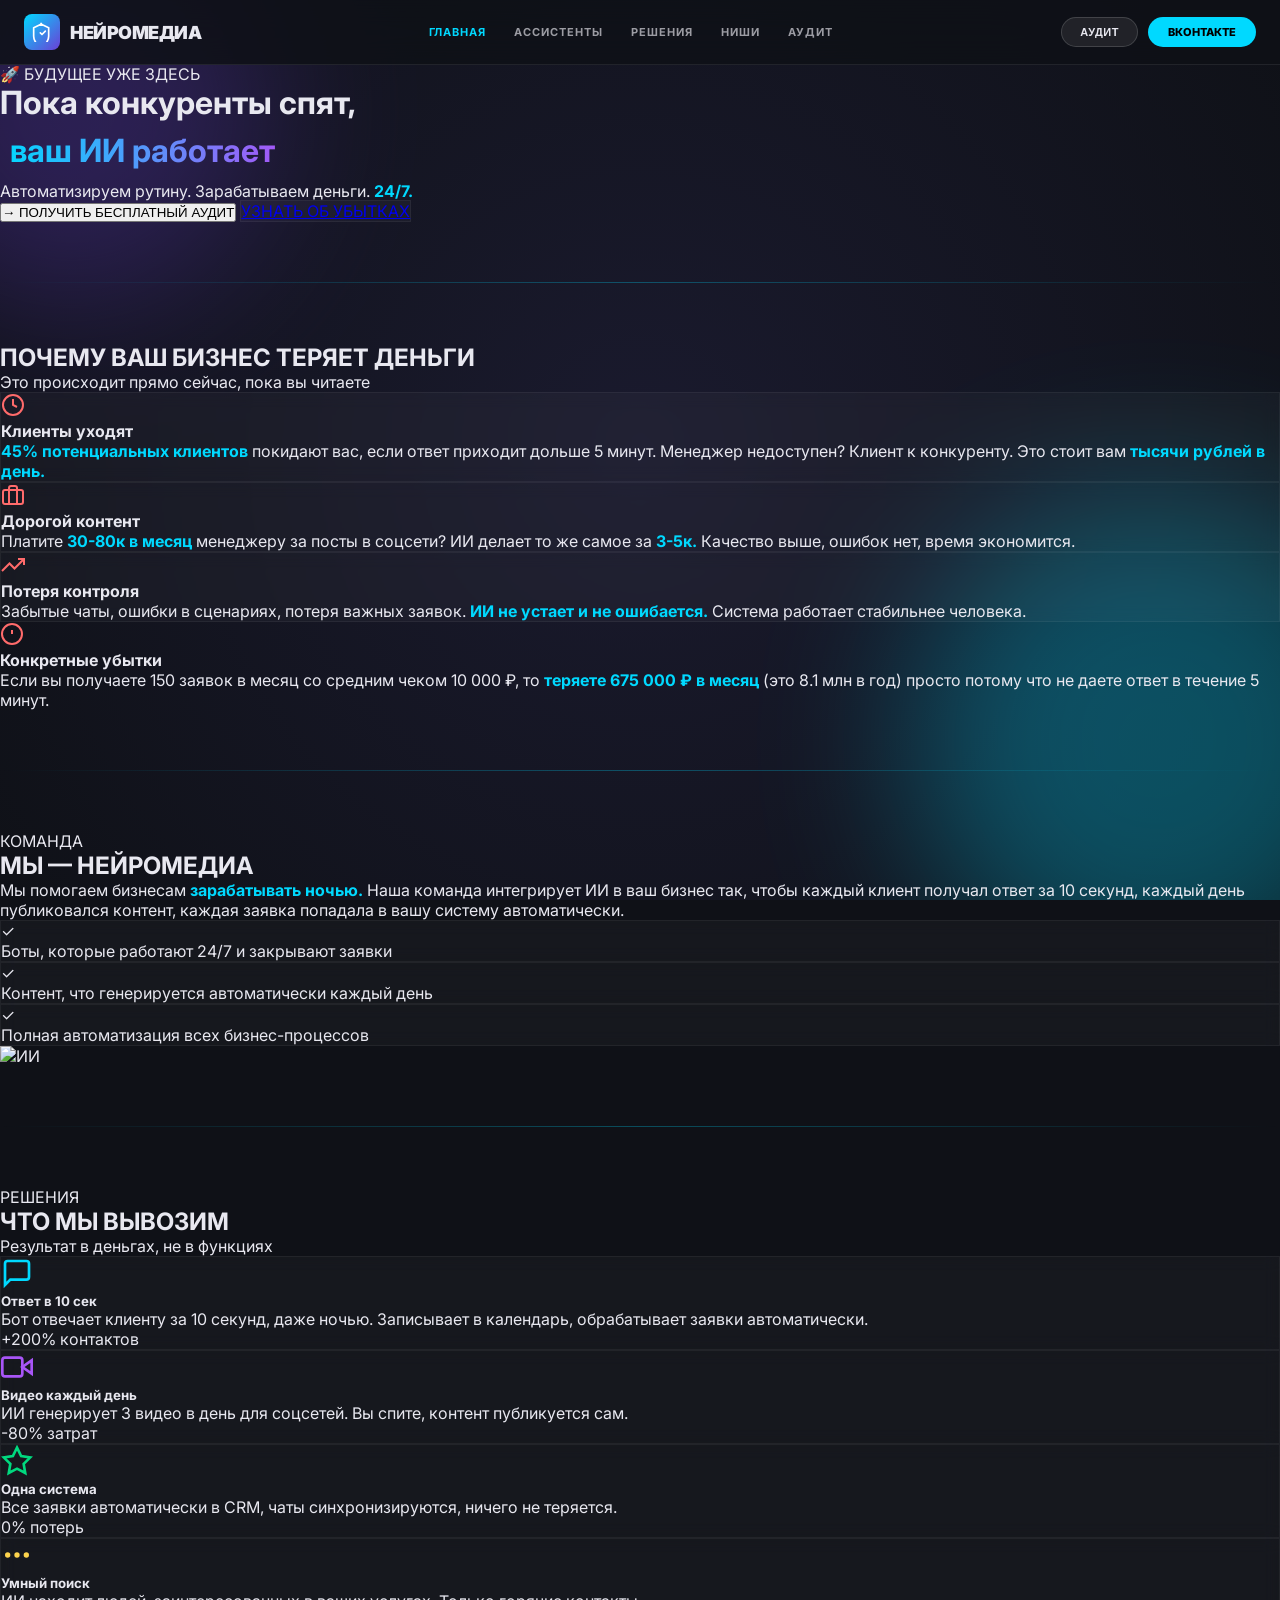
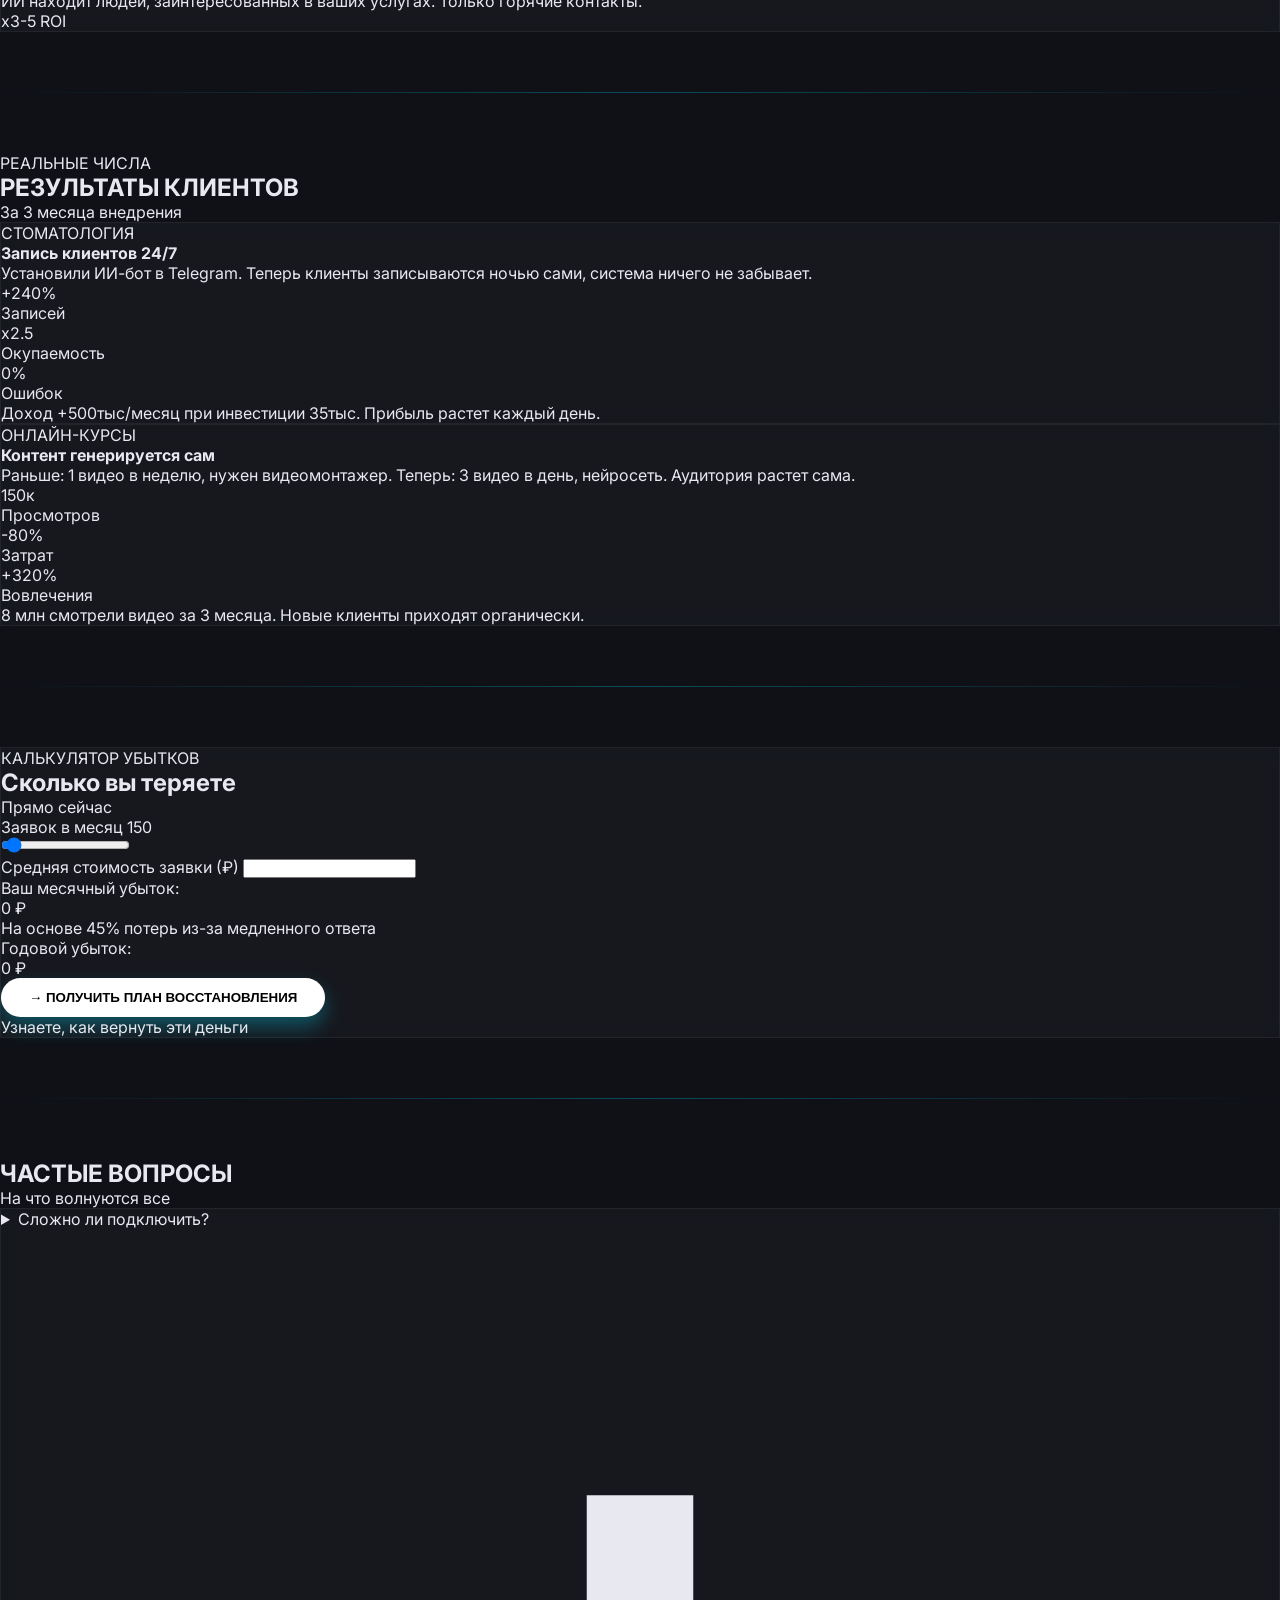
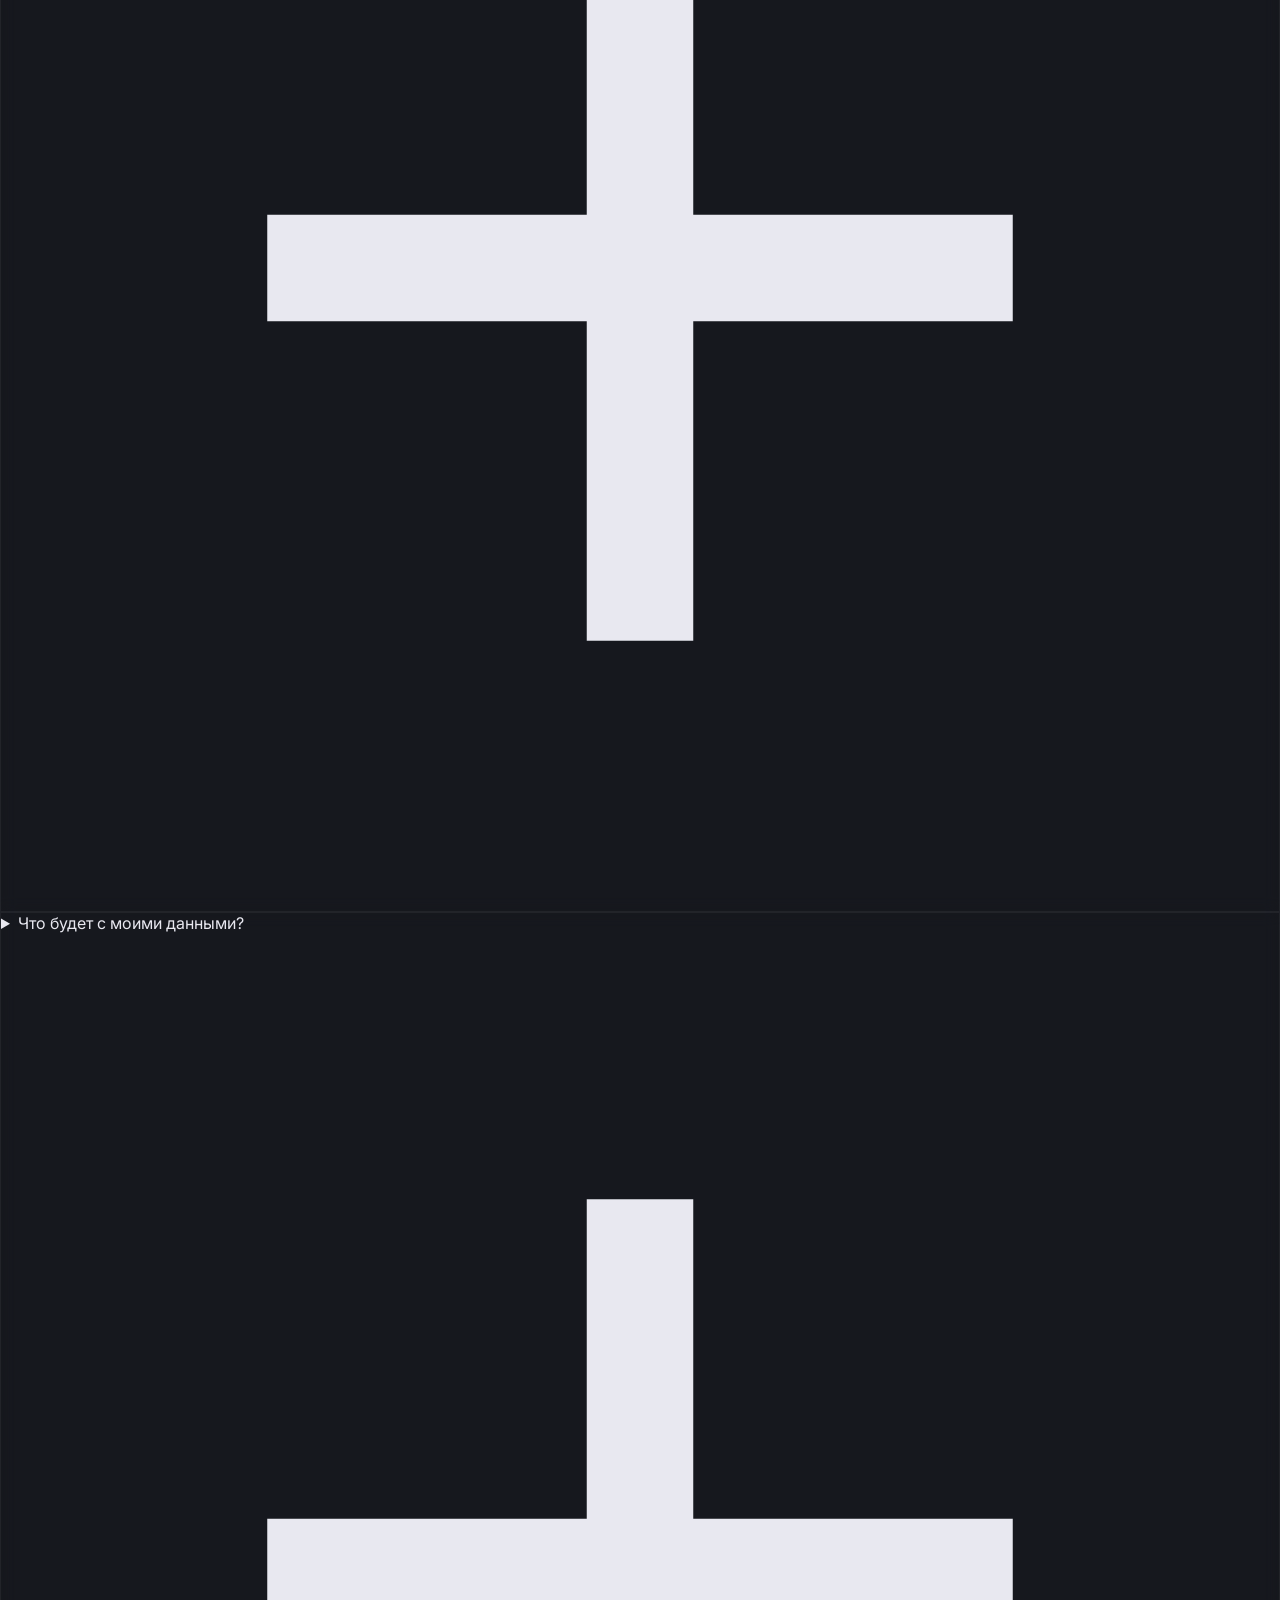
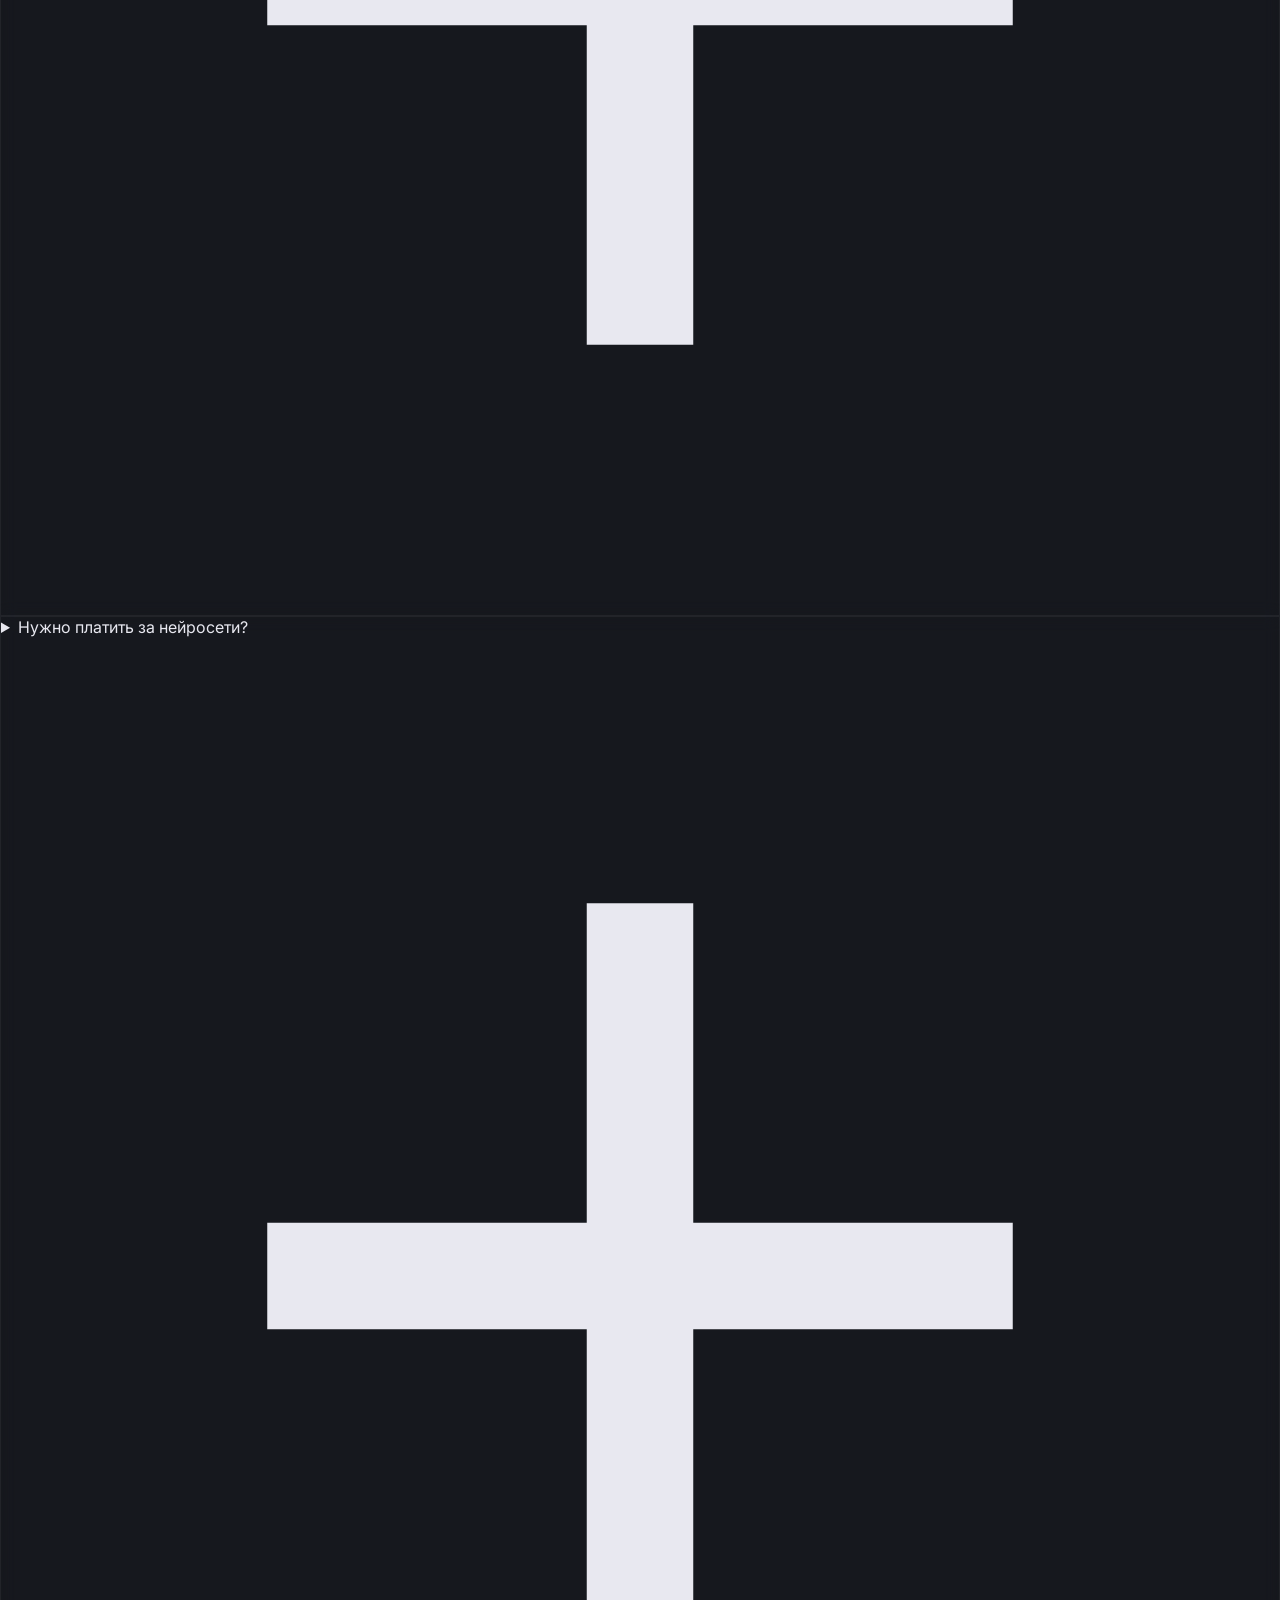
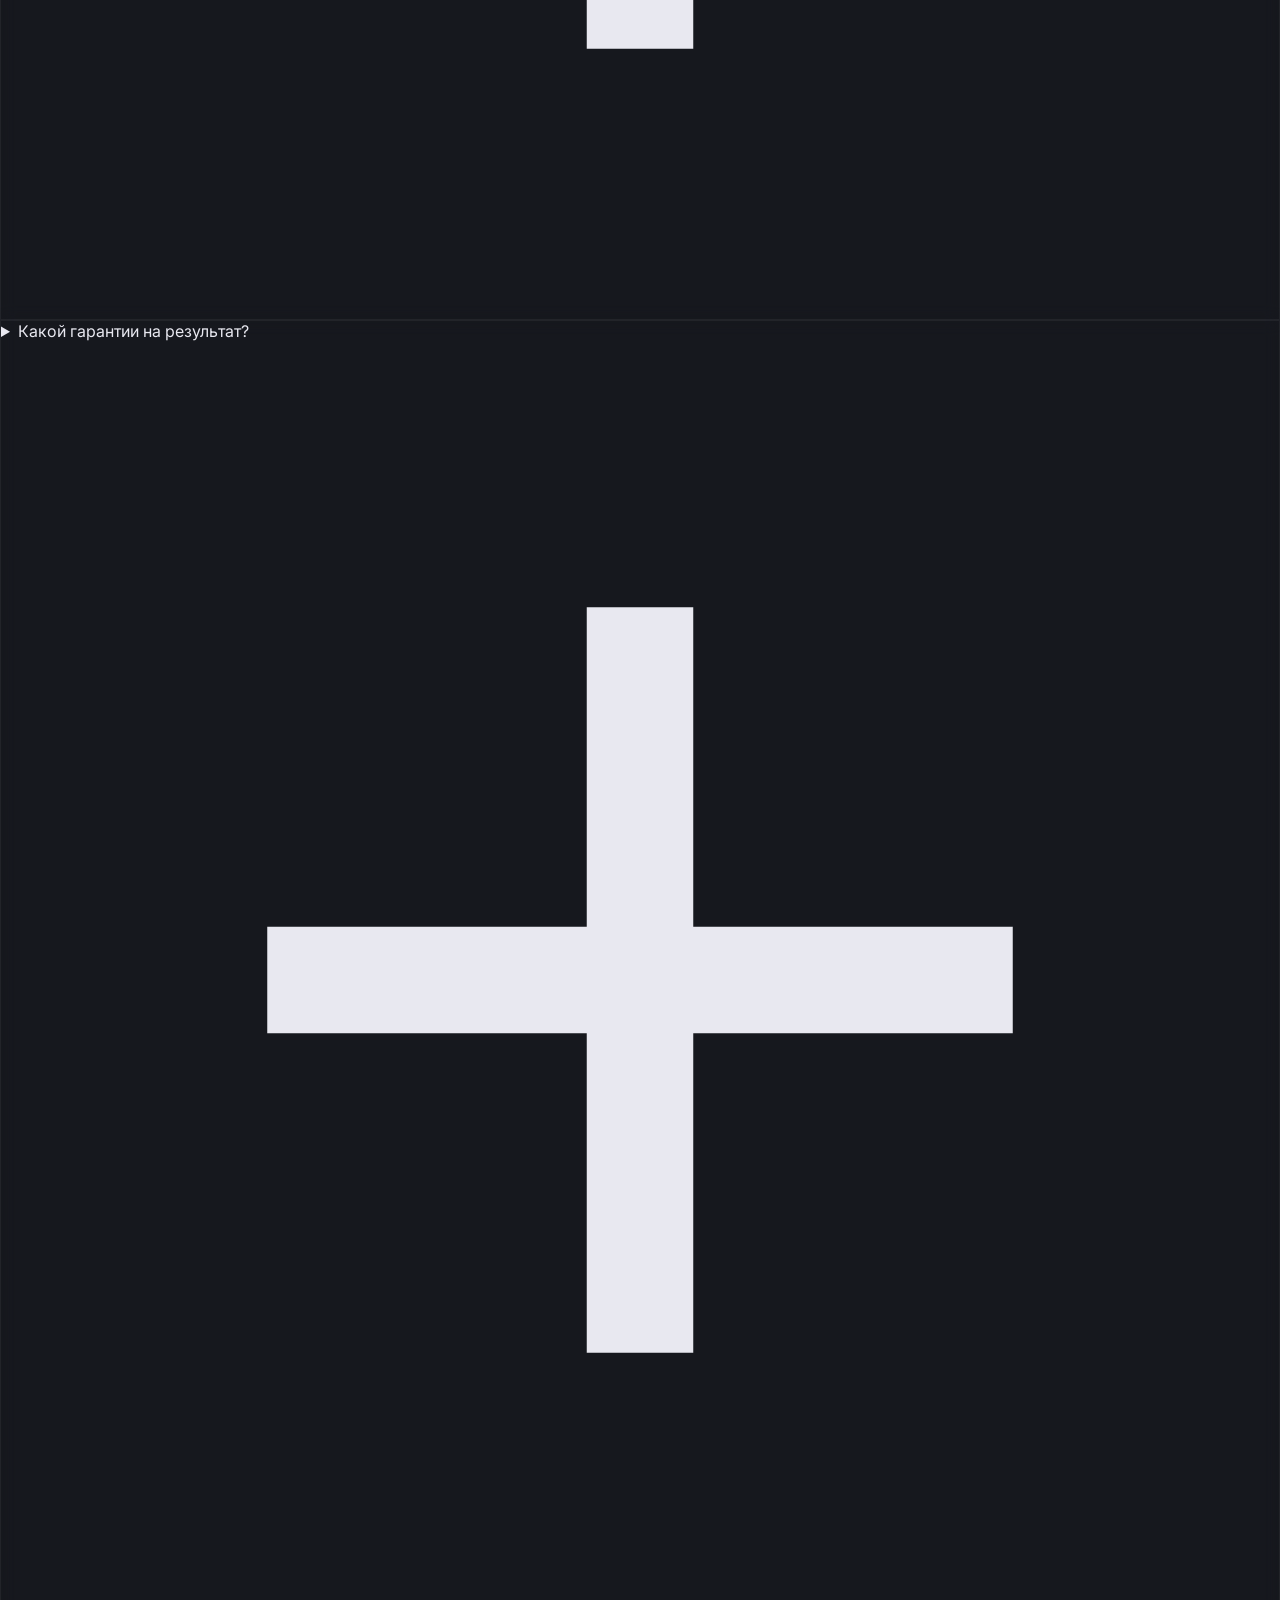
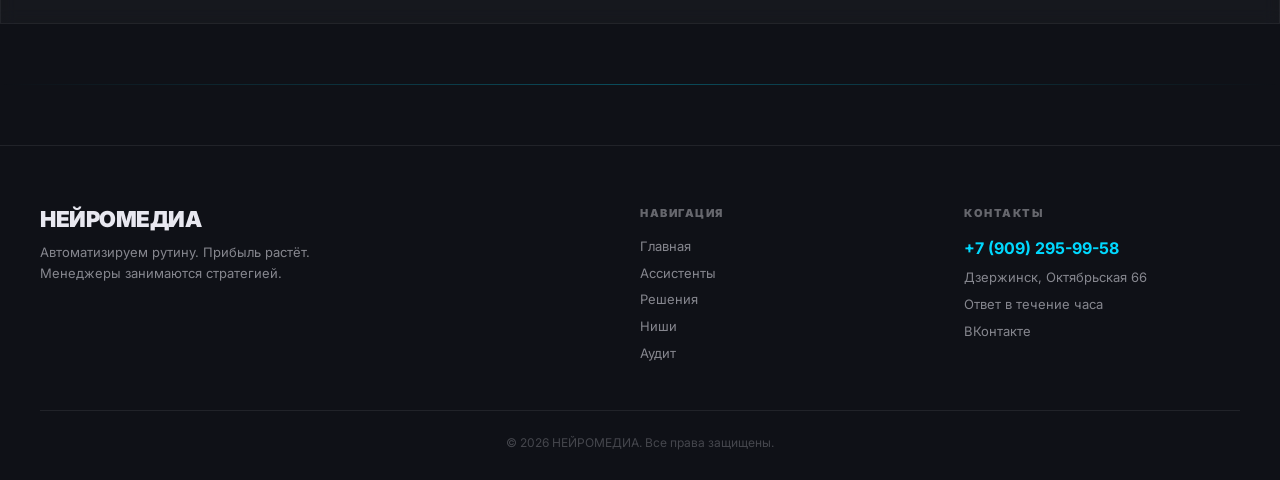
==== index.html @ 2d5c84fe "Initial commit - NEYROMEDIO website" ====
<!DOCTYPE html>
<html lang="ru">
<head>
    <meta charset="UTF-8">
    <meta name="viewport" content="width=device-width, initial-scale=1.0">
    <title>Нейромедиа — Автоматизация бизнеса через ИИ</title>
    <link rel="stylesheet" href="css/main.css">
    <script src="https://unpkg.com/lucide@latest"></script>
    <script src="https://cdn.tailwindcss.com"></script>
    <style>
        /* Шрифт уже подключён в css/main.css */

        :root {
            --primary: #00D9FF;
            --secondary: #6B3FD6;
            --accent: #00D97F;
            --dark: #0F1117;
            --text: #E8E8F0;
        }

        * {
            margin: 0;
            padding: 0;
            box-sizing: border-box;
        }

        body {
            background-color: var(--dark);
            color: var(--text);
            font-family: 'Inter', sans-serif;
            overflow-x: hidden;
            width: 100%;
        }

        html {
            width: 100%;
            overflow-x: hidden;
        }

        /* ==================== АНИМИРОВАННЫЙ ФОН ==================== */
        .animated-bg {
            position: fixed;
            top: 0; 
            left: 0; 
            width: 100%; 
            height: 100%;
            z-index: -1;
            background: radial-gradient(circle at 50% 50%, #1a1a2e 0%, #0f1117 100%);
            overflow: hidden;
        }

        .glow-orb {
            position: absolute;
            border-radius: 50%;
            filter: blur(80px);
            opacity: 0.3;
            animation: orbFloat 20s infinite alternate;
        }
        .orb-1 { width: 400px; height: 400px; background: var(--secondary); top: -10%; left: -10%; }
        .orb-2 { width: 500px; height: 500px; background: var(--primary); bottom: -10%; right: -10%; animation-delay: -5s; }
        
        @keyframes orbFloat {
            0% { transform: translate(0, 0) scale(1); }
            100% { transform: translate(50px, 100px) scale(1.1); }
        }

        .particle {
            position: absolute;
            width: 2px; 
            height: 2px;
            background: white;
            border-radius: 50%;
            opacity: 0.3;
            animation: particleRise 15s infinite linear;
        }

        @keyframes particleRise {
            0% { transform: translateY(100vh) scale(0); opacity: 0; }
            50% { opacity: 0.5; }
            100% { transform: translateY(-10vh) scale(1); opacity: 0; }
        }

        /* ==================== GLASS-МОРФИЗМ ==================== */
        .glass {
            background: rgba(255, 255, 255, 0.03);
            backdrop-filter: blur(8px);
            border: 1px solid rgba(255, 255, 255, 0.05);
            transition: all 0.3s ease;
        }
        .glass:hover {
            background: rgba(255, 255, 255, 0.05);
            border-color: rgba(255, 255, 255, 0.1);
        }

        .gradient-text {
    background: linear-gradient(90deg, var(--primary), #A855F7);
    -webkit-background-clip: text;
    -webkit-text-fill-color: transparent;
    background-clip: text;
    display: inline-block;  /* ← ДОБАВЬ ЭТУ СТРОКУ */
    line-height: 1.2;       /* ← И ЭТУ */
    padding: 10px 10px;         /* ← И ЭТУ (небольшой padding) */
}

        /* ==================== SCROLL АНИМАЦИИ ==================== */
        .animate-on-scroll {
            opacity: 0;
            transform: translateY(30px);
            transition: all 0.7s cubic-bezier(0.34, 1.56, 0.64, 1);
        }
        .animate-on-scroll.visible {
            opacity: 1;
            transform: translateY(0);
        }

        .fade-in-up {
            animation: fadeInUp 0.8s ease-out forwards;
        }

        @keyframes fadeInUp {
            from {
                opacity: 0;
                transform: translateY(20px);
            }
            to {
                opacity: 1;
                transform: translateY(0);
            }
        }

        /* ==================== HERO АНИМАЦИЯ ==================== */
        .hero-title {
            animation: slideInDown 0.8s ease-out;
            word-break: break-word;
            overflow-wrap: break-word;
            line-height: 1.2;
        }

        @keyframes slideInDown {
            from {
                opacity: 0;
                transform: translateY(-30px);
            }
            to {
                opacity: 1;
                transform: translateY(0);
            }
        }

        /* Пульс для кнопок */
        @keyframes pulse-glow {
            0%, 100% { box-shadow: 0 0 20px rgba(0,217,255,0.3); }
            50% { box-shadow: 0 0 40px rgba(0,217,255,0.6); }
        }

        .pulse-button {
            animation: pulse-glow 2s ease-in-out infinite;
        }

        /* ==================== МОДАЛЬНОЕ ОКНО ==================== */
        #briefModal {
            display: none;
            position: fixed;
            top: 0; 
            left: 0; 
            width: 100%; 
            height: 100%;
            background: rgba(0,0,0,0.9);
            backdrop-filter: blur(12px);
            z-index: 2000;
            align-items: center;
            justify-content: center;
            padding: 16px;
            animation: fadeIn 0.3s ease;
        }

        @keyframes fadeIn {
            from { opacity: 0; }
            to { opacity: 1; }
        }

        .modal-content {
            background: #0f1117;
            border: 1px solid #2a2a3a;
            border-radius: 32px;
            max-width: 600px;
            width: 100%;
            max-height: 90vh;
            overflow-y: auto;
            box-shadow: 0 30px 60px rgba(0,0,0,0.7);
            animation: slideUp 0.4s cubic-bezier(0.34, 1.56, 0.64, 1);
        }

        @keyframes slideUp {
            from {
                opacity: 0;
                transform: translateY(50px);
            }
            to {
                opacity: 1;
                transform: translateY(0);
            }
        }

        .step-indicator {
            display: flex;
            justify-content: space-between;
            margin: 20px 0 10px;
            padding: 0 20px;
        }
        .step-dot {
            width: 30px;
            height: 4px;
            background: #333;
            border-radius: 2px;
            flex: 1;
            margin: 0 4px;
            transition: all 0.3s ease;
        }
        .step-dot.active {
            background: var(--primary);
            box-shadow: 0 0 10px var(--primary);
        }

        .problem-card, .goal-card {
            background: #111;
            border: 1px solid #222;
            border-radius: 12px;
            padding: 14px;
            cursor: pointer;
            user-select: none;
            transition: all 0.3s cubic-bezier(0.34, 1.56, 0.64, 1);
        }
        .problem-card:hover, .goal-card:hover {
            border-color: rgba(0,217,255,0.3);
            background: rgba(0,217,255,0.05);
        }
        .problem-card.selected, .goal-card.selected {
            border: 1px solid var(--primary);
            background: rgba(0,217,255,0.1);
            box-shadow: 0 0 15px rgba(0,217,255,0.2);
            transform: scale(1.02);
        }

        .brief-footer {
            display: flex;
            justify-content: space-between;
            padding: 24px 20px 20px;
            border-top: 1px solid #222;
            flex-wrap: wrap;
            gap: 10px;
        }
        .brief-btn {
            padding: 12px 28px;
            border-radius: 40px;
            font-weight: 700;
            font-size: 14px;
            transition: all 0.2s;
            cursor: pointer;
            border: none;
        }
        .brief-btn.primary {
            background: white;
            color: black;
        }
        .brief-btn.primary:hover { 
            background: var(--primary);
            transform: translateY(-2px);
            box-shadow: 0 10px 20px rgba(0,217,255,0.2);
        }
        .brief-btn.secondary {
            background: transparent;
            border: 1px solid #444;
            color: #ccc;
        }
        .brief-btn.secondary:hover { 
            border-color: white; 
            color: white;
        }

        /* Input styling */
        input[type="text"],
        input[type="number"],
        select,
        textarea {
            transition: all 0.3s ease;
            color: white;
        }
        input[type="text"]:focus,
        input[type="number"]:focus,
        select:focus,
        textarea:focus {
            border-color: var(--primary) !important;
            box-shadow: 0 0 15px rgba(0,217,255,0.2) !important;
            background-color: rgba(0,217,255,0.05) !important;
        }

        /* ==================== МОБИЛЬНОЕ МЕНЮ ==================== */
        .burger-menu { 
            display: none; 
            flex-direction: column; 
            cursor: pointer; 
            z-index: 1001; 
            gap: 5px; 
        }
        .burger-menu span { 
            width: 25px; 
            height: 3px; 
            background: white; 
            transition: 0.4s; 
            border-radius: 3px; 
        }
        .burger-menu.active span:nth-child(1) { 
            transform: rotate(-45deg) translate(-5px, 6px); 
        }
        .burger-menu.active span:nth-child(2) { 
            opacity: 0; 
        }
        .burger-menu.active span:nth-child(3) { 
            transform: rotate(45deg) translate(-5px, -6px); 
        }
        
        .mobile-nav { 
            position: fixed; 
            top: 80px; 
            left: -100%; 
            width: 100%; 
            height: calc(100vh - 80px); 
            background: rgba(15, 17, 23, 0.98); 
            backdrop-filter: blur(10px); 
            flex-direction: column; 
            align-items: center; 
            padding-top: 40px; 
            transition: left 0.4s ease; 
            z-index: 1000; 
            gap: 20px; 
            display: flex; 
            overflow-y: auto;
        }
        .mobile-nav.active { 
            left: 0; 
        }
        .mobile-nav a,
        .mobile-nav button { 
            color: var(--text); 
            text-decoration: none; 
            font-size: 16px; 
            padding: 15px 20px; 
            width: 90%; 
            text-align: center; 
            border: none;
            cursor: pointer;
            transition: all 0.3s ease;
            border-radius: 8px;
        }
        
        .mobile-nav button {
            background: white;
            color: black;
            font-weight: 800;
        }
        
        @media (max-width: 1024px) { 
            .desktop-menu { display: none !important; } 
            .burger-menu { display: flex; } 
        }
        @media (min-width: 1025px) { 
            .mobile-nav { display: none !important; } 
        }

        /* ==================== КАРТОЧКИ СЕРВИСОВ ==================== */
        .service-card {
            transition: all 0.3s cubic-bezier(0.34, 1.56, 0.64, 1);
            position: relative;
            overflow: hidden;
        }
        .service-card::before {
            content: '';
            position: absolute;
            top: 0; 
            left: -100%;
            width: 100%; 
            height: 100%;
            background: linear-gradient(90deg, transparent, rgba(0,217,255,0.1), transparent);
            transition: left 0.5s ease;
        }
        .service-card:hover::before {
            left: 100%;
        }
        .service-card:hover {
            transform: translateY(-8px);
            border-color: var(--primary) !important;
        }

        /* ==================== КЕЙС-КАРТОЧКИ ==================== */
        .case-card {
            transition: all 0.3s ease;
            position: relative;
        }
        .case-card:hover {
            transform: translateY(-5px);
            box-shadow: 0 20px 40px rgba(0,217,255,0.15);
        }

        /* ==================== ДЕТАЛИ ==================== */
        details {
            transition: all 0.3s ease;
        }
        details[open] {
            background: rgba(0,217,255,0.05);
            border-color: var(--primary) !important;
        }
        details summary::-webkit-details-marker {
            display: none;
        }

        /* ==================== ПЛАВНЫЙ СКРОЛЛ ==================== */
        html {
            scroll-behavior: smooth;
        }

        /* Кнопка аудита */
        .audit-btn {
            background: white; 
            color: black; 
            font-weight: 800; 
            padding: 12px 28px; 
            border-radius: 40px;
            box-shadow: 0 10px 20px rgba(0,217,255,0.3); 
            transition: all 0.3s ease; 
            cursor: pointer; 
            border: none;
        }
        .audit-btn:hover { 
            background: var(--primary); 
            transform: scale(1.05);
            box-shadow: 0 15px 30px rgba(0,217,255,0.5);
        }
        .audit-btn:active {
            transform: scale(0.98);
        }

        /* ==================== ТЕКСТОВЫЕ БЛОКИ ==================== */
        .highlight-text {
            color: var(--primary);
            font-weight: 700;
            transition: all 0.3s ease;
        }

        .stat-number {
            background: linear-gradient(135deg, var(--primary), var(--secondary));
            -webkit-background-clip: text;
            -webkit-text-fill-color: transparent;
            font-weight: 900;
        }

        /* Линия между секциями */
        .section-divider {
            height: 1px;
            background: linear-gradient(90deg, transparent, rgba(0,217,255,0.3), transparent);
            margin: 60px 0;
        }

        /* ==================== МОБИЛЬНАЯ АДАПТАЦИЯ ==================== */
        @media (max-width: 768px) {
            .hero-title {
                font-size: 1.75rem;
                line-height: 1.15;
                padding: 0 1rem;
            }

            .hero p {
                font-size: 0.95rem;
                padding: 0 1rem;
            }

            .cta-buttons {
                flex-direction: column;
                width: 100%;
                padding: 0 1rem;
            }

            .cta-buttons button,
            .cta-buttons a {
                width: 100%;
            }

            .grid.md\:grid-cols-3 {
                grid-template-columns: 1fr;
            }

            .grid.md\:grid-cols-2 {
                grid-template-columns: 1fr;
            }

            .grid.lg\:grid-cols-2 {
                grid-template-columns: 1fr;
            }

            .section {
                padding: 2rem 1rem;
            }

            .container {
                padding: 0 1rem;
            }

            .modal-content {
                border-radius: 24px;
                max-height: 95vh;
            }

            .brief-btn {
                padding: 10px 20px;
                font-size: 12px;
            }

            .service-card p {
                font-size: 0.75rem;
            }

            .case-card h4 {
                font-size: 1.5rem;
            }

            .case-card .text-3xl {
                font-size: 1.875rem;
            }
        }

        @media (max-width: 480px) {
            .hero-title {
                font-size: 1.5rem;
                line-height: 1.1;
                padding: 0 0.75rem;
            }

            .hero p {
                font-size: 0.85rem;
                padding: 0 0.75rem;
            }

            .audit-btn {
                padding: 10px 20px;
                font-size: 0.85rem;
            }

            .section-title {
                font-size: 1.75rem;
            }

            .problem-card,
            .goal-card {
                padding: 10px;
                font-size: 0.85rem;
            }

            .glass {
                padding: 1.5rem;
            }

            .case-card {
                padding: 1rem;
            }

            .case-card h4 {
                font-size: 1.25rem;
            }

            .result-badge {
                font-size: 0.7rem;
            }
        }
    </style>
</head>
<body>

    <!-- Animated Background -->
    <div class="animated-bg" id="particles">
        <div class="glow-orb orb-1"></div>
        <div class="glow-orb orb-2"></div>
    </div>

    <!-- Navigation -->
    <!-- Шапка вставляется через js/components.js -->
    <div id="site-header"></div>

    <!-- Hero Section -->
    <header class="relative pt-32 md:pt-40 pb-16 md:pb-20 px-4 md:px-6 text-center min-h-screen flex flex-col justify-center w-full">
        <div class="max-w-5xl mx-auto w-full">
            <div class="inline-block px-3 md:px-4 py-1 rounded-full bg-cyan-500/10 border border-cyan-500/20 text-cyan-400 text-xs font-bold mb-4 md:mb-6 animate-on-scroll">
                🚀 БУДУЩЕЕ УЖЕ ЗДЕСЬ
            </div>
            <h1 class="hero-title text-2xl sm:text-3xl md:text-4xl lg:text-5xl xl:text-6xl font-black mb-4 md:mb-6 leading-tight tracking-tighter">
                Пока конкуренты спят,<br>
                <span class="gradient-text italic">ваш ИИ работает</span>
            </h1>
            <p class="text-sm sm:text-base md:text-base lg:text-lg text-gray-300 max-w-3xl mx-auto mb-6 md:mb-10 leading-relaxed animate-on-scroll px-2 md:px-0">
                Автоматизируем рутину. Зарабатываем деньги. <span class="highlight-text">24/7.</span>
            </p>
            <div class="cta-buttons flex flex-col sm:flex-row flex-wrap justify-center gap-3 md:gap-4 animate-on-scroll px-2 md:px-0">
                <button onclick="openBriefModal()" class="px-6 md:px-8 py-3 md:py-4 bg-white text-black font-black rounded-2xl hover:invert transition shadow-xl text-xs md:text-sm pulse-button w-full sm:w-auto">→ ПОЛУЧИТЬ БЕСПЛАТНЫЙ АУДИТ</button>
                <a href="#problems" class="px-6 md:px-8 py-3 md:py-4 glass rounded-2xl font-bold text-xs md:text-sm hover:bg-white/10 transition w-full sm:w-auto text-center">УЗНАТЬ ОБ УБЫТКАХ</a>
            </div>
        </div>
    </header>

    <div class="section-divider"></div>

    <!-- Problems Block -->
    <section id="problems" class="py-16 md:py-24 px-4 md:px-6 w-full">
        <div class="max-w-6xl mx-auto">
            <div class="text-center mb-12 md:mb-16 animate-on-scroll">
                <h2 class="text-2xl sm:text-3xl md:text-4xl lg:text-5xl font-black mb-3 md:mb-4">
                    ПОЧЕМУ ВАШ БИЗНЕС <span class="text-red-500">ТЕРЯЕТ ДЕНЬГИ</span>
                </h2>
                <p class="text-gray-400 text-sm md:text-lg">Это происходит прямо сейчас, пока вы читаете</p>
            </div>
            <div class="grid md:grid-cols-3 gap-6 md:gap-8">
                <!-- Проблема 1 -->
                <div class="glass p-6 md:p-8 rounded-3xl animate-on-scroll hover:border-red-500/50">
                    <div class="flex items-center gap-4 mb-6">
                        <div class="w-12 h-12 md:w-14 md:h-14 bg-red-500/20 rounded-xl flex items-center justify-center flex-shrink-0">
                            <svg width="24" height="24" viewBox="0 0 24 24" fill="none" stroke="#ff6b6b" stroke-width="2">
                                <circle cx="12" cy="12" r="10"></circle>
                                <polyline points="12 6 12 12 16 14"></polyline>
                            </svg>
                        </div>
                        <h4 class="text-lg md:text-xl font-bold">Клиенты уходят</h4>
                    </div>
                    <p class="text-gray-400 text-xs md:text-sm leading-relaxed">
                        <span class="highlight-text">45% потенциальных клиентов</span> покидают вас, если ответ приходит дольше 5 минут. Менеджер недоступен? Клиент к конкуренту. Это стоит вам <span class="highlight-text">тысячи рублей в день.</span>
                    </p>
                </div>

                <!-- Проблема 2 -->
                <div class="glass p-6 md:p-8 rounded-3xl animate-on-scroll hover:border-red-500/50" style="transition-delay: 0.2s">
                    <div class="flex items-center gap-4 mb-6">
                        <div class="w-12 h-12 md:w-14 md:h-14 bg-red-500/20 rounded-xl flex items-center justify-center flex-shrink-0">
                            <svg width="24" height="24" viewBox="0 0 24 24" fill="none" stroke="#ff6b6b" stroke-width="2">
                                <rect x="2" y="7" width="20" height="14" rx="2" ry="2"></rect>
                                <path d="M16 21V5a2 2 0 0 0-2-2h-4a2 2 0 0 0-2 2v16"></path>
                            </svg>
                        </div>
                        <h4 class="text-lg md:text-xl font-bold">Дорогой контент</h4>
                    </div>
                    <p class="text-gray-400 text-xs md:text-sm leading-relaxed">
                        Платите <span class="highlight-text">30-80к в месяц</span> менеджеру за посты в соцсети? ИИ делает то же самое за <span class="highlight-text">3-5к.</span> Качество выше, ошибок нет, время экономится.
                    </p>
                </div>

                <!-- Проблема 3 -->
                <div class="glass p-6 md:p-8 rounded-3xl animate-on-scroll hover:border-red-500/50" style="transition-delay: 0.4s">
                    <div class="flex items-center gap-4 mb-6">
                        <div class="w-12 h-12 md:w-14 md:h-14 bg-red-500/20 rounded-xl flex items-center justify-center flex-shrink-0">
                            <svg width="24" height="24" viewBox="0 0 24 24" fill="none" stroke="#ff6b6b" stroke-width="2">
                                <polyline points="23 6 13.5 15.5 8.5 10.5 1 18"></polyline>
                                <polyline points="17 6 23 6 23 12"></polyline>
                            </svg>
                        </div>
                        <h4 class="text-lg md:text-xl font-bold">Потеря контроля</h4>
                    </div>
                    <p class="text-gray-400 text-xs md:text-sm leading-relaxed">
                        Забытые чаты, ошибки в сценариях, потеря важных заявок. <span class="highlight-text">ИИ не устает и не ошибается.</span> Система работает стабильнее человека.
                    </p>
                </div>
            </div>

            <!-- Дополнительная инфо -->
            <div class="mt-12 md:mt-16 bg-red-500/10 border border-red-500/30 rounded-3xl p-6 md:p-8 animate-on-scroll">
                <div class="flex items-start gap-4">
                    <svg width="24" height="24" viewBox="0 0 24 24" fill="none" stroke="#ff6b6b" stroke-width="2" class="flex-shrink-0 mt-1">
                        <circle cx="12" cy="12" r="10"></circle>
                        <line x1="12" y1="8" x2="12" y2="12"></line>
                        <line x1="12" y1="16" x2="12.01" y2="16"></line>
                    </svg>
                    <div>
                        <h4 class="font-bold text-base md:text-lg mb-2">Конкретные убытки</h4>
                        <p class="text-gray-300 text-sm md:text-base">
                            Если вы получаете 150 заявок в месяц со средним чеком 10 000 ₽, то <span class="highlight-text">теряете 675 000 ₽ в месяц</span> (это 8.1 млн в год) просто потому что не даете ответ в течение 5 минут.
                        </p>
                    </div>
                </div>
            </div>
        </div>
    </section>

    <div class="section-divider"></div>

    <!-- About Section -->
    <section id="about" class="py-16 md:py-24 px-4 md:px-6 bg-white/5 w-full">
        <div class="max-w-6xl mx-auto">
            <div class="grid lg:grid-cols-2 gap-12 md:gap-16 items-center">
                <div class="animate-on-scroll">
                    <div class="inline-block px-3 py-1 rounded-full bg-cyan-500/10 border border-cyan-500/30 text-cyan-400 text-xs font-bold mb-4">КОМАНДА</div>
                    <h2 class="text-3xl md:text-4xl font-black mb-6 md:mb-8">МЫ — <span class="text-cyan-400">НЕЙРОМЕДИА</span></h2>
                    <p class="text-base md:text-lg text-gray-300 mb-6 md:mb-8 leading-relaxed">
                        Мы помогаем бизнесам <span class="highlight-text">зарабатывать ночью.</span> Наша команда интегрирует ИИ в ваш бизнес так, чтобы каждый клиент получал ответ за 10 секунд, каждый день публиковался контент, каждая заявка попадала в вашу систему автоматически.
                    </p>
                    <div class="grid gap-4">
                        <div class="flex items-center gap-4 glass p-4 rounded-2xl hover:bg-white/10 transition">
                            <div class="w-8 h-8 md:w-10 md:h-10 bg-cyan-500/20 rounded-full flex items-center justify-center text-cyan-400 font-bold text-sm md:text-base flex-shrink-0">✓</div>
                            <span class="text-xs md:text-sm font-semibold">Боты, которые работают 24/7 и закрывают заявки</span>
                        </div>
                        <div class="flex items-center gap-4 glass p-4 rounded-2xl hover:bg-white/10 transition">
                            <div class="w-8 h-8 md:w-10 md:h-10 bg-purple-500/20 rounded-full flex items-center justify-center text-purple-400 font-bold text-sm md:text-base flex-shrink-0">✓</div>
                            <span class="text-xs md:text-sm font-semibold">Контент, что генерируется автоматически каждый день</span>
                        </div>
                        <div class="flex items-center gap-4 glass p-4 rounded-2xl hover:bg-white/10 transition">
                            <div class="w-8 h-8 md:w-10 md:h-10 bg-green-500/20 rounded-full flex items-center justify-center text-green-400 font-bold text-sm md:text-base flex-shrink-0">✓</div>
                            <span class="text-xs md:text-sm font-semibold">Полная автоматизация всех бизнес-процессов</span>
                        </div>
                    </div>
                </div>
                <div class="animate-on-scroll relative group hidden md:block">
                    <img src="https://images.unsplash.com/photo-1677442136019-21780ecad995?auto=format&fit=crop&q=80&w=800" class="rounded-3xl shadow-2xl grayscale group-hover:grayscale-0 transition duration-700" alt="ИИ">
                    <div class="absolute inset-0 rounded-3xl border-2 border-cyan-400/0 group-hover:border-cyan-400/30 transition duration-700"></div>
                </div>
            </div>
        </div>
    </section>

    <div class="section-divider"></div>

    <!-- Services Block -->
    <section id="services" class="py-16 md:py-24 px-4 md:px-6 w-full">
        <div class="max-w-6xl mx-auto">
            <div class="text-center mb-12 md:mb-16 animate-on-scroll">
                <div class="inline-block px-3 py-1 rounded-full bg-cyan-500/10 border border-cyan-500/30 text-cyan-400 text-xs font-bold mb-3 md:mb-4">РЕШЕНИЯ</div>
                <h2 class="text-2xl sm:text-3xl md:text-4xl lg:text-5xl font-black mb-3 md:mb-4 uppercase">ЧТО МЫ ВЫВОЗИМ</h2>
                <p class="text-gray-400 text-sm md:text-lg">Результат в деньгах, не в функциях</p>
            </div>
            <div class="grid md:grid-cols-2 lg:grid-cols-4 gap-4 md:gap-6">
                <!-- Решение 1 -->
                <div class="service-card glass p-6 md:p-8 rounded-[2rem] text-center hover:border-cyan-400 group">
                    <div class="w-12 h-12 md:w-16 md:h-16 mx-auto mb-4 md:mb-6 bg-cyan-500/20 rounded-2xl flex items-center justify-center group-hover:bg-cyan-500/30 transition">
                        <svg width="32" height="32" viewBox="0 0 24 24" fill="none" stroke="#00D9FF" stroke-width="2">
                            <path d="M21 15a2 2 0 0 1-2 2H7l-4 4V5a2 2 0 0 1 2-2h14a2 2 0 0 1 2 2z"></path>
                        </svg>
                    </div>
                    <h5 class="font-bold text-base md:text-lg mb-2 md:mb-3">Ответ в 10 сек</h5>
                    <p class="text-xs md:text-sm text-gray-400 mb-3 md:mb-4 leading-relaxed">
                        Бот отвечает клиенту за 10 секунд, даже ночью. Записывает в календарь, обрабатывает заявки автоматически.
                    </p>
                    <div class="text-[10px] md:text-xs text-cyan-400 font-bold">+200% контактов</div>
                </div>

                <!-- Решение 2 -->
                <div class="service-card glass p-6 md:p-8 rounded-[2rem] text-center hover:border-purple-400 group">
                    <div class="w-12 h-12 md:w-16 md:h-16 mx-auto mb-4 md:mb-6 bg-purple-500/20 rounded-2xl flex items-center justify-center group-hover:bg-purple-500/30 transition">
                        <svg width="32" height="32" viewBox="0 0 24 24" fill="none" stroke="#A855F7" stroke-width="2">
                            <polygon points="23 7 16 12 23 17 23 7"></polygon>
                            <rect x="1" y="5" width="15" height="14" rx="2" ry="2"></rect>
                        </svg>
                    </div>
                    <h5 class="font-bold text-base md:text-lg mb-2 md:mb-3">Видео каждый день</h5>
                    <p class="text-xs md:text-sm text-gray-400 mb-3 md:mb-4 leading-relaxed">
                        ИИ генерирует 3 видео в день для соцсетей. Вы спите, контент публикуется сам.
                    </p>
                    <div class="text-[10px] md:text-xs text-purple-400 font-bold">-80% затрат</div>
                </div>

                <!-- Решение 3 -->
                <div class="service-card glass p-6 md:p-8 rounded-[2rem] text-center hover:border-green-400 group">
                    <div class="w-12 h-12 md:w-16 md:h-16 mx-auto mb-4 md:mb-6 bg-green-500/20 rounded-2xl flex items-center justify-center group-hover:bg-green-500/30 transition">
                        <svg width="32" height="32" viewBox="0 0 24 24" fill="none" stroke="#00D97F" stroke-width="2">
                            <polygon points="12 2 15.09 8.26 22 9.27 17 14.14 18.18 21.02 12 17.77 5.82 21.02 7 14.14 2 9.27 8.91 8.26 12 2"></polygon>
                        </svg>
                    </div>
                    <h5 class="font-bold text-base md:text-lg mb-2 md:mb-3">Одна система</h5>
                    <p class="text-xs md:text-sm text-gray-400 mb-3 md:mb-4 leading-relaxed">
                        Все заявки автоматически в CRM, чаты синхронизируются, ничего не теряется.
                    </p>
                    <div class="text-[10px] md:text-xs text-green-400 font-bold">0% потерь</div>
                </div>

                <!-- Решение 4 -->
                <div class="service-card glass p-6 md:p-8 rounded-[2rem] text-center hover:border-yellow-400 group">
                    <div class="w-12 h-12 md:w-16 md:h-16 mx-auto mb-4 md:mb-6 bg-yellow-500/20 rounded-2xl flex items-center justify-center group-hover:bg-yellow-500/30 transition">
                        <svg width="32" height="32" viewBox="0 0 24 24" fill="none" stroke="#FCD34D" stroke-width="2">
                            <circle cx="12" cy="12" r="1"></circle>
                            <circle cx="19" cy="12" r="1"></circle>
                            <circle cx="5" cy="12" r="1"></circle>
                        </svg>
                    </div>
                    <h5 class="font-bold text-base md:text-lg mb-2 md:mb-3">Умный поиск</h5>
                    <p class="text-xs md:text-sm text-gray-400 mb-3 md:mb-4 leading-relaxed">
                        ИИ находит людей, заинтересованных в ваших услугах. Только горячие контакты.
                    </p>
                    <div class="text-[10px] md:text-xs text-yellow-400 font-bold">x3-5 ROI</div>
                </div>
            </div>
        </div>
    </section>

    <div class="section-divider"></div>

    <!-- Cases Block -->
    <section id="cases" class="py-16 md:py-24 px-4 md:px-6 w-full">
        <div class="max-w-6xl mx-auto">
            <div class="text-center mb-12 md:mb-16 animate-on-scroll">
                <div class="inline-block px-3 py-1 rounded-full bg-green-500/10 border border-green-500/30 text-green-400 text-xs font-bold mb-3 md:mb-4">РЕАЛЬНЫЕ ЧИСЛА</div>
                <h2 class="text-2xl sm:text-3xl md:text-4xl lg:text-5xl font-black mb-3 md:mb-4">РЕЗУЛЬТАТЫ КЛИЕНТОВ</h2>
                <p class="text-gray-400 text-sm md:text-base">За 3 месяца внедрения</p>
            </div>
            <div class="grid md:grid-cols-2 gap-6 md:gap-8">
                <!-- Кейс 1 -->
                <div class="case-card glass p-1 rounded-3xl overflow-hidden group border-green-500/20 hover:border-green-500/50">
                    <div class="p-6 md:p-8">
                        <div class="inline-block px-3 py-1 rounded-full bg-green-500/20 text-green-400 text-[10px] font-bold mb-3 md:mb-4">СТОМАТОЛОГИЯ</div>
                        <h4 class="text-xl md:text-2xl font-black mb-3 md:mb-4">Запись клиентов 24/7</h4>
                        <p class="text-gray-300 mb-4 md:mb-6 text-sm md:text-base">
                            Установили ИИ-бот в Telegram. Теперь клиенты записываются ночью сами, система ничего не забывает.
                        </p>
                        <div class="grid grid-cols-3 gap-2 md:gap-3 mb-4 md:mb-6">
                            <div class="bg-white/5 p-3 md:p-4 rounded-xl text-center border border-green-500/20">
                                <div class="text-xl md:text-3xl font-black text-green-400">+240%</div>
                                <div class="text-[8px] md:text-[10px] text-gray-500 uppercase mt-1">Записей</div>
                            </div>
                            <div class="bg-white/5 p-3 md:p-4 rounded-xl text-center border border-green-500/20">
                                <div class="text-xl md:text-3xl font-black text-white">x2.5</div>
                                <div class="text-[8px] md:text-[10px] text-gray-500 uppercase mt-1">Окупаемость</div>
                            </div>
                            <div class="bg-white/5 p-3 md:p-4 rounded-xl text-center border border-green-500/20">
                                <div class="text-xl md:text-3xl font-black text-cyan-400">0%</div>
                                <div class="text-[8px] md:text-[10px] text-gray-500 uppercase mt-1">Ошибок</div>
                            </div>
                        </div>
                        <p class="text-[11px] md:text-[12px] text-gray-400 border-t border-white/10 pt-3 md:pt-4">
                            <span class="text-green-400 font-bold">Доход +500тыс/месяц</span> при инвестиции 35тыс. Прибыль растет каждый день.
                        </p>
                    </div>
                </div>

                <!-- Кейс 2 -->
                <div class="case-card glass p-1 rounded-3xl overflow-hidden group border-purple-500/20 hover:border-purple-500/50">
                    <div class="p-6 md:p-8">
                        <div class="inline-block px-3 py-1 rounded-full bg-purple-500/20 text-purple-400 text-[10px] font-bold mb-3 md:mb-4">ОНЛАЙН-КУРСЫ</div>
                        <h4 class="text-xl md:text-2xl font-black mb-3 md:mb-4">Контент генерируется сам</h4>
                        <p class="text-gray-300 mb-4 md:mb-6 text-sm md:text-base">
                            Раньше: 1 видео в неделю, нужен видеомонтажер. Теперь: 3 видео в день, нейросеть. Аудитория растет сама.
                        </p>
                        <div class="grid grid-cols-3 gap-2 md:gap-3 mb-4 md:mb-6">
                            <div class="bg-white/5 p-3 md:p-4 rounded-xl text-center border border-purple-500/20">
                                <div class="text-xl md:text-3xl font-black text-white">150к</div>
                                <div class="text-[8px] md:text-[10px] text-gray-500 uppercase mt-1">Просмотров</div>
                            </div>
                            <div class="bg-white/5 p-3 md:p-4 rounded-xl text-center border border-purple-500/20">
                                <div class="text-xl md:text-3xl font-black text-purple-400">-80%</div>
                                <div class="text-[8px] md:text-[10px] text-gray-500 uppercase mt-1">Затрат</div>
                            </div>
                            <div class="bg-white/5 p-3 md:p-4 rounded-xl text-center border border-purple-500/20">
                                <div class="text-xl md:text-3xl font-black text-cyan-400">+320%</div>
                                <div class="text-[8px] md:text-[10px] text-gray-500 uppercase mt-1">Вовлечения</div>
                            </div>
                        </div>
                        <p class="text-[11px] md:text-[12px] text-gray-400 border-t border-white/10 pt-3 md:pt-4">
                            <span class="text-purple-400 font-bold">8 млн смотрели видео</span> за 3 месяца. Новые клиенты приходят органически.
                        </p>
                    </div>
                </div>
            </div>
        </div>
    </section>

    <div class="section-divider"></div>

    <!-- Calculator Block -->
    <section id="calc" class="py-16 md:py-24 px-4 md:px-6 w-full">
        <div class="max-w-6xl mx-auto">
            <div class="glass p-6 md:p-10 lg:p-20 rounded-[3rem] border-cyan-500/20">
                <div class="text-center mb-12 md:mb-16 animate-on-scroll">
                    <div class="inline-block px-3 py-1 rounded-full bg-red-500/10 border border-red-500/30 text-red-400 text-xs font-bold mb-3 md:mb-4">КАЛЬКУЛЯТОР УБЫТКОВ</div>
                    <h2 class="text-2xl sm:text-3xl md:text-4xl lg:text-6xl font-black mb-3 md:mb-4 tracking-tighter uppercase">Сколько вы теряете</h2>
                    <p class="text-gray-400 text-sm md:text-lg">Прямо сейчас</p>
                </div>
                <div class="grid lg:grid-cols-2 gap-8 md:gap-16">
                    <div class="space-y-6 md:space-y-10 animate-on-scroll">
                        <div>
                            <div class="flex justify-between mb-3 md:mb-4">
                                <label class="text-xs font-black uppercase tracking-widest text-gray-400">Заявок в месяц</label>
                                <span id="leadsVal" class="text-cyan-400 font-bold text-base md:text-lg">150</span>
                            </div>
                            <input type="range" id="leads" min="10" max="3000" value="150" class="w-full h-2 bg-white/10 appearance-none rounded-full accent-cyan-400 cursor-pointer">
                        </div>
                        <div>
                            <label class="block text-xs font-black uppercase tracking-widest text-gray-400 mb-3 md:mb-4">Средняя стоимость заявки (₽)</label>
                            <input type="number" id="avgCheck" value="10000" class="w-full bg-black/40 border border-white/10 p-3 md:p-5 rounded-2xl text-lg md:text-2xl font-bold outline-none focus:border-cyan-400 transition">
                        </div>
                    </div>
                    <div class="bg-gradient-to-br from-red-900/40 to-black p-6 md:p-10 rounded-[2rem] border border-red-500/30 flex flex-col justify-center animate-on-scroll">
                        <span class="text-xs font-bold text-gray-400 uppercase tracking-widest mb-3 md:mb-4">Ваш месячный убыток:</span>
                        <div id="lostProfit" class="text-4xl md:text-6xl lg:text-7xl font-black text-red-500 mb-4 md:mb-6 tracking-tighter">0 ₽</div>
                        <p class="text-xs md:text-sm text-gray-400 italic mb-4 md:mb-6">На основе 45% потерь из-за медленного ответа</p>
                        <div class="pt-4 md:pt-6 border-t border-red-500/20">
                            <div class="text-xs text-gray-400 mb-2">Годовой убыток:</div>
                            <div id="yearlyLoss" class="text-2xl md:text-3xl font-black text-red-400">0 ₽</div>
                        </div>
                    </div>
                </div>
                <div class="text-center mt-8 md:mt-12 animate-on-scroll">
                    <button onclick="openBriefModal()" class="audit-btn text-base md:text-lg py-4 md:py-5 px-8 md:px-10">→ ПОЛУЧИТЬ ПЛАН ВОССТАНОВЛЕНИЯ</button>
                    <p class="text-gray-500 text-xs md:text-sm mt-3 md:mt-4">Узнаете, как вернуть эти деньги</p>
                </div>
            </div>
        </div>
    </section>

    <div class="section-divider"></div>

    <!-- FAQ Block -->
    <section class="py-16 md:py-24 px-4 md:px-6 w-full">
        <div class="max-w-3xl mx-auto">
            <div class="text-center mb-12 md:mb-16 animate-on-scroll">
                <h2 class="text-2xl sm:text-3xl md:text-4xl font-black">ЧАСТЫЕ ВОПРОСЫ</h2>
                <p class="text-gray-400 text-sm md:text-base mt-2">На что волнуются все</p>
            </div>
            <div class="space-y-3 md:space-y-4">
                <details class="glass p-4 md:p-6 rounded-2xl cursor-pointer group animate-on-scroll">
                    <summary class="font-bold flex justify-between items-center list-none uppercase text-xs md:text-sm tracking-widest">
                        Сложно ли подключить?
                        <svg class="group-open:rotate-45 transition w-5 h-5" viewBox="0 0 24 24" fill="none" stroke="currentColor" stroke-width="2">
                            <line x1="12" y1="5" x2="12" y2="19"></line>
                            <line x1="5" y1="12" x2="19" y2="12"></line>
                        </svg>
                    </summary>
                    <p class="mt-3 md:mt-4 text-gray-300 text-xs md:text-sm leading-relaxed">Нет. Мы берем всю техническую часть. За <span class="highlight-text">3-7 дней</span> система уже работает. Вы просто даёте доступ к своим каналам, и всё.</p>
                </details>
                <details class="glass p-4 md:p-6 rounded-2xl cursor-pointer group animate-on-scroll" style="animation-delay: 0.1s">
                    <summary class="font-bold flex justify-between items-center list-none uppercase text-xs md:text-sm tracking-widest">
                        Что будет с моими данными?
                        <svg class="group-open:rotate-45 transition w-5 h-5" viewBox="0 0 24 24" fill="none" stroke="currentColor" stroke-width="2">
                            <line x1="12" y1="5" x2="12" y2="19"></line>
                            <line x1="5" y1="12" x2="19" y2="12"></line>
                        </svg>
                    </summary>
                    <p class="mt-3 md:mt-4 text-gray-300 text-xs md:text-sm leading-relaxed">Ваши данные остаются у вас. Система работает по вашим правилам. Конфиденциальность — святое.</p>
                </details>
                <details class="glass p-4 md:p-6 rounded-2xl cursor-pointer group animate-on-scroll" style="animation-delay: 0.2s">
                    <summary class="font-bold flex justify-between items-center list-none uppercase text-xs md:text-sm tracking-widest">
                        Нужно платить за нейросети?
                        <svg class="group-open:rotate-45 transition w-5 h-5" viewBox="0 0 24 24" fill="none" stroke="currentColor" stroke-width="2">
                            <line x1="12" y1="5" x2="12" y2="19"></line>
                            <line x1="5" y1="12" x2="19" y2="12"></line>
                        </svg>
                    </summary>
                    <p class="mt-3 md:mt-4 text-gray-300 text-xs md:text-sm leading-relaxed">Да, но это <span class="highlight-text">в 20 раз дешевле</span> зарплаты менеджера. К тому же, система окупается за месяц благодаря дополнительным доходам.</p>
                </details>
                <details class="glass p-4 md:p-6 rounded-2xl cursor-pointer group animate-on-scroll" style="animation-delay: 0.3s">
                    <summary class="font-bold flex justify-between items-center list-none uppercase text-xs md:text-sm tracking-widest">
                        Какой гарантии на результат?
                        <svg class="group-open:rotate-45 transition w-5 h-5" viewBox="0 0 24 24" fill="none" stroke="currentColor" stroke-width="2">
                            <line x1="12" y1="5" x2="12" y2="19"></line>
                            <line x1="5" y1="12" x2="19" y2="12"></line>
                        </svg>
                    </summary>
                    <p class="mt-3 md:mt-4 text-gray-300 text-xs md:text-sm leading-relaxed">Минимум: <span class="highlight-text">+150% увеличение контактов</span> за 30 дней за счет круглосуточного ответа. Плюс экономия персонала. За 6 месяцев ROI x5-10 минимум.</p>
                </details>
            </div>
        </div>
    </section>

    <div class="section-divider"></div>

    <!-- Footer -->
    <!-- Подвал вставляется через js/components.js -->
    <div id="site-footer"></div>

    <!-- Подключаем общие компоненты и форму аудита -->
    <script src="js/components.js"></script>
    <script src="js/audit-form.js"></script>

    <script>
        lucide.createIcons();

        // ========== ЧАСТИЦЫ ==========
        const particlesContainer = document.getElementById('particles');
        for (let i = 0; i < 30; i++) {
            const p = document.createElement('div');
            p.className = 'particle';
            p.style.left = Math.random() * 100 + 'vw';
            p.style.animationDuration = (Math.random() * 10 + 5) + 's';
            p.style.animationDelay = (Math.random() * 5) + 's';
            particlesContainer.appendChild(p);
        }

        // ========== SCROLL АНИМАЦИЯ ==========
        const observer = new IntersectionObserver((entries) => {
            entries.forEach(entry => {
                if (entry.isIntersecting) {
                    entry.target.classList.add('visible');
                }
            });
        }, { threshold: 0.1 });
        document.querySelectorAll('.animate-on-scroll').forEach(el => observer.observe(el));

        // ========== КАЛЬКУЛЯТОР ==========
        const leads = document.getElementById('leads');
        const avgCheck = document.getElementById('avgCheck');
        const leadsVal = document.getElementById('leadsVal');
        const lostProfit = document.getElementById('lostProfit');
        const yearlyLoss = document.getElementById('yearlyLoss');
        
        const updateCalc = () => {
            const count = parseInt(leads.value);
            const check = parseInt(avgCheck.value) || 0;
            leadsVal.innerText = count;
            const lost = Math.round(count * 0.45 * check);
            const yearly = lost * 12;
            lostProfit.innerText = lost.toLocaleString('ru-RU') + ' ₽';
            yearlyLoss.innerText = yearly.toLocaleString('ru-RU') + ' ₽';
        };
        leads?.addEventListener('input', updateCalc);
        avgCheck?.addEventListener('input', updateCalc);
        updateCalc();

        // ========== БУРГЕР-МЕНЮ ==========
        const burgerMenu = document.getElementById('burgerMenu');
        const mobileNav = document.getElementById('mobileNav');
        if (burgerMenu) {
            burgerMenu.addEventListener('click', () => {
                burgerMenu.classList.toggle('active');
                mobileNav.classList.toggle('active');
            });
            document.querySelectorAll('.mobile-nav a, .mobile-nav button').forEach(link => {
                link.addEventListener('click', () => {
                    burgerMenu.classList.remove('active');
                    mobileNav.classList.remove('active');
                });
            });
        }
    </script>
</body>
</html>
---- css/main.css ----
/* ================================================================
   НЕЙРОМЕДИА — Общий CSS
   Подключать: <link rel="stylesheet" href="css/main.css">
   ================================================================ */

@import url('https://fonts.googleapis.com/css2?family=Inter:wght@300;400;600;800;900&display=swap');

/* ==================== DESIGN TOKENS ==================== */
:root {
    --primary:    #00D9FF;
    --secondary:  #6B3FD6;
    --accent:     #00D97F;
    --dark:       #0F1117;
    --dark2:      #1a1a2e;
    --text:       #E8E8F0;
    --text-muted: #888;
    --border:     rgba(255,255,255,0.08);
    --glass-bg:   rgba(255,255,255,0.05);
    --nav-height: 64px;
}

/* ==================== RESET ==================== */
*, *::before, *::after { box-sizing: border-box; margin: 0; padding: 0; }

html {
    scroll-behavior: smooth;
    overflow-x: hidden;
    width: 100%;
}

body {
    font-family: 'Inter', -apple-system, BlinkMacSystemFont, 'Segoe UI', Roboto, sans-serif;
    background-color: var(--dark);
    color: var(--text);
    overflow-x: hidden;
    width: 100%;
    min-height: 100vh;
}

/* ==================== UTILITIES ==================== */
.glass {
    background: var(--glass-bg);
    backdrop-filter: blur(16px);
    -webkit-backdrop-filter: blur(16px);
    border: 1px solid var(--border);
}

.container {
    max-width: 1200px;
    margin: 0 auto;
    padding: 0 20px;
}

.gradient-text {
    background: linear-gradient(135deg, var(--primary), var(--secondary));
    -webkit-background-clip: text;
    -webkit-text-fill-color: transparent;
    background-clip: text;
}

/* ==================== SITE NAVIGATION ==================== */
.site-nav {
    position: fixed;
    top: 0; left: 0; right: 0;
    width: 100%;
    z-index: 1000;
    background: rgba(15, 17, 23, 0.85);
    backdrop-filter: blur(20px);
    -webkit-backdrop-filter: blur(20px);
    border-bottom: 1px solid var(--border);
    padding: 0 24px;
}

.site-nav .nav-inner {
    max-width: 1400px;
    margin: 0 auto;
    display: flex;
    justify-content: space-between;
    align-items: center;
    height: var(--nav-height);
}

/* Logo */
.site-nav .logo {
    display: flex;
    align-items: center;
    gap: 10px;
    text-decoration: none;
    flex-shrink: 0;
    transition: transform 0.2s;
}
.site-nav .logo:hover { transform: scale(1.03); }

.site-nav .logo-icon {
    width: 36px;
    height: 36px;
    border-radius: 8px;
    background: linear-gradient(135deg, var(--primary), var(--secondary));
    display: flex;
    align-items: center;
    justify-content: center;
    flex-shrink: 0;
}

.site-nav .logo-text {
    font-size: 18px;
    font-weight: 900;
    letter-spacing: -0.5px;
    color: var(--text);
    white-space: nowrap;
}

/* Desktop links */
.site-nav .nav-links {
    display: flex;
    align-items: center;
    gap: 28px;
}

.site-nav .nav-links a {
    color: rgba(232, 232, 240, 0.65);
    text-decoration: none;
    font-size: 11px;
    font-weight: 700;
    text-transform: uppercase;
    letter-spacing: 1px;
    transition: color 0.2s;
}

.site-nav .nav-links a:hover,
.site-nav .nav-links a.active {
    color: var(--primary);
}

/* Action buttons */
.site-nav .nav-actions {
    display: flex;
    align-items: center;
    gap: 10px;
    flex-shrink: 0;
}

.btn-audit {
    background: rgba(255,255,255,0.08);
    border: 1px solid rgba(255,255,255,0.15);
    color: var(--text);
    padding: 8px 18px;
    border-radius: 20px;
    font-size: 11px;
    font-weight: 800;
    text-transform: uppercase;
    letter-spacing: 0.5px;
    cursor: pointer;
    transition: all 0.2s;
}
.btn-audit:hover {
    background: white;
    color: black;
    border-color: white;
}

.btn-vk {
    background: var(--primary);
    color: black;
    padding: 8px 20px;
    border-radius: 20px;
    font-size: 11px;
    font-weight: 800;
    text-transform: uppercase;
    text-decoration: none;
    transition: all 0.2s;
    white-space: nowrap;
}
.btn-vk:hover {
    transform: scale(1.05);
    background: #00c4e8;
}

/* Burger */
.nav-burger {
    display: none;
    flex-direction: column;
    gap: 5px;
    cursor: pointer;
    padding: 4px;
    flex-shrink: 0;
    background: none;
    border: none;
}
.nav-burger span {
    display: block;
    width: 24px;
    height: 2px;
    background: var(--text);
    border-radius: 2px;
    transition: all 0.3s;
}
.nav-burger.open span:nth-child(1) { transform: rotate(45deg) translate(5px, 5px); }
.nav-burger.open span:nth-child(2) { opacity: 0; }
.nav-burger.open span:nth-child(3) { transform: rotate(-45deg) translate(5px, -5px); }

/* Mobile menu */
.nav-mobile {
    display: none;
    flex-direction: column;
    align-items: center;
    gap: 16px;
    padding: 20px 0 18px;
    border-top: 1px solid var(--border);
}
.nav-mobile.open { display: flex; }

.nav-mobile a {
    color: rgba(232, 232, 240, 0.7);
    text-decoration: none;
    font-size: 12px;
    font-weight: 700;
    text-transform: uppercase;
    letter-spacing: 1px;
    transition: color 0.2s;
}
.nav-mobile a:hover,
.nav-mobile a.active { color: var(--primary); }

.nav-mobile .btn-audit,
.nav-mobile .btn-vk {
    width: 80%;
    text-align: center;
    display: block;
}

@media (max-width: 1024px) {
    .site-nav .nav-links { display: none; }
    .site-nav .nav-actions .btn-vk { display: none; }
    .nav-burger { display: flex; }
}

/* Offset for fixed nav */
body { padding-top: var(--nav-height); }

/* ==================== SITE FOOTER ==================== */
.site-footer {
    padding: 60px 24px 30px;
    border-top: 1px solid var(--border);
    margin-top: 60px;
}

.site-footer .footer-inner {
    max-width: 1200px;
    margin: 0 auto;
}

.site-footer .footer-grid {
    display: grid;
    grid-template-columns: 2fr 1fr 1fr;
    gap: 48px;
    margin-bottom: 40px;
}

.site-footer .footer-col h4 {
    font-size: 11px;
    font-weight: 900;
    text-transform: uppercase;
    letter-spacing: 1.5px;
    color: rgba(232, 232, 240, 0.4);
    margin-bottom: 16px;
}

.site-footer .footer-brand {
    font-size: 22px;
    font-weight: 900;
    letter-spacing: -0.5px;
    color: var(--text);
    margin-bottom: 10px;
    display: block;
}

.site-footer .footer-col p,
.site-footer .footer-col a {
    font-size: 13px;
    color: rgba(232, 232, 240, 0.55);
    margin-bottom: 6px;
    text-decoration: none;
    display: block;
    line-height: 1.6;
}
.site-footer .footer-col a:hover { color: var(--primary); }

.site-footer .footer-phone {
    color: var(--primary) !important;
    font-weight: 700;
    font-size: 16px !important;
}

.site-footer .footer-bottom {
    border-top: 1px solid var(--border);
    padding-top: 24px;
    text-align: center;
    font-size: 12px;
    color: rgba(232, 232, 240, 0.25);
}

@media (max-width: 768px) {
    .site-footer .footer-grid {
        grid-template-columns: 1fr;
        gap: 28px;
        text-align: center;
    }
}

/* ==================== BRIEF MODAL ==================== */
#briefModal {
    display: none;
    position: fixed;
    inset: 0;
    z-index: 9999;
    background: rgba(0,0,0,0.8);
    backdrop-filter: blur(8px);
    align-items: center;
    justify-content: center;
    padding: 16px;
}
#briefModal.open { display: flex; }

#briefModal .modal-content {
    background: #111;
    border: 1px solid #222;
    border-radius: 16px;
    width: 100%;
    max-width: 540px;
    max-height: 90vh;
    overflow-y: auto;
    position: relative;
}

.step-indicator {
    display: flex;
    justify-content: center;
    gap: 8px;
    padding: 16px 20px 0;
}

.step-dot {
    width: 8px;
    height: 8px;
    border-radius: 50%;
    background: #333;
    transition: all 0.3s;
}
.step-dot.active    { background: var(--primary); transform: scale(1.3); }
.step-dot.completed { background: var(--accent); }

.brief-footer {
    display: flex;
    justify-content: space-between;
    align-items: center;
    padding: 16px 20px;
    border-top: 1px solid #222;
    gap: 12px;
}

.brief-btn {
    padding: 10px 20px;
    border-radius: 10px;
    font-size: 13px;
    font-weight: 700;
    cursor: pointer;
    border: none;
    transition: all 0.2s;
}
.brief-btn.primary { background: var(--primary); color: black; }
.brief-btn.primary:hover { background: #00c4e8; }
.brief-btn.secondary { background: #222; color: var(--text); border: 1px solid #333; }
.brief-btn.secondary:hover { background: #333; }

/* ==================== SCROLL ANIMATIONS ==================== */
.animate-on-scroll {
    opacity: 0;
    transform: translateY(24px);
    transition: opacity 0.6s ease, transform 0.6s ease;
}
.animate-on-scroll.visible {
    opacity: 1;
    transform: none;
}

/* ==================== ANIMATED BACKGROUNDS ==================== */
.animated-bg {
    position: fixed;
    top: 0; left: 0; width: 100%; height: 100%;
    z-index: -1;
    background: radial-gradient(circle at 50% 50%, #1a1a2e 0%, var(--dark) 100%);
    overflow: hidden;
}

.glow-orb {
    position: absolute;
    border-radius: 50%;
    filter: blur(80px);
    opacity: 0.3;
    animation: orbFloat 20s infinite alternate;
}
.orb-1 { width: 400px; height: 400px; background: var(--secondary); top: -10%; left: -10%; }
.orb-2 { width: 500px; height: 500px; background: var(--primary); bottom: -10%; right: -10%; animation-delay: -5s; }

.ai-network-bg {
    position: fixed;
    top: 0; left: 0; width: 100%; height: 100%;
    background:
        radial-gradient(circle at 20% 20%, rgba(0,217,255,0.12), transparent 40%),
        radial-gradient(circle at 80% 80%, rgba(107,63,214,0.12), transparent 40%),
        var(--dark);
    z-index: -2;
}
.ai-network-bg::before {
    content: "";
    position: absolute;
    width: 200%; height: 200%;
    background-image:
        linear-gradient(rgba(255,255,255,0.03) 1px, transparent 1px),
        linear-gradient(90deg, rgba(255,255,255,0.03) 1px, transparent 1px);
    background-size: 60px 60px;
    animation: networkMove 40s linear infinite;
}

/* ==================== KEYFRAMES ==================== */
@keyframes orbFloat {
    0%   { transform: translate(0, 0) scale(1); }
    100% { transform: translate(50px, 100px) scale(1.1); }
}

@keyframes networkMove {
    0%   { transform: translate(0, 0); }
    100% { transform: translate(-60px, -60px); }
}

@keyframes particleRise {
    0%   { transform: translateY(100vh) scale(0); opacity: 0; }
    50%  { opacity: 0.5; }
    100% { transform: translateY(-10vh) scale(1); opacity: 0; }
}

@keyframes fadeInUp {
    from { opacity: 0; transform: translateY(30px); }
    to   { opacity: 1; transform: translateY(0); }
}

@keyframes pulse {
    0%, 100% { box-shadow: 0 0 0 0 rgba(0, 217, 255, 0.4); }
    50%       { box-shadow: 0 0 0 12px rgba(0, 217, 255, 0); }
}
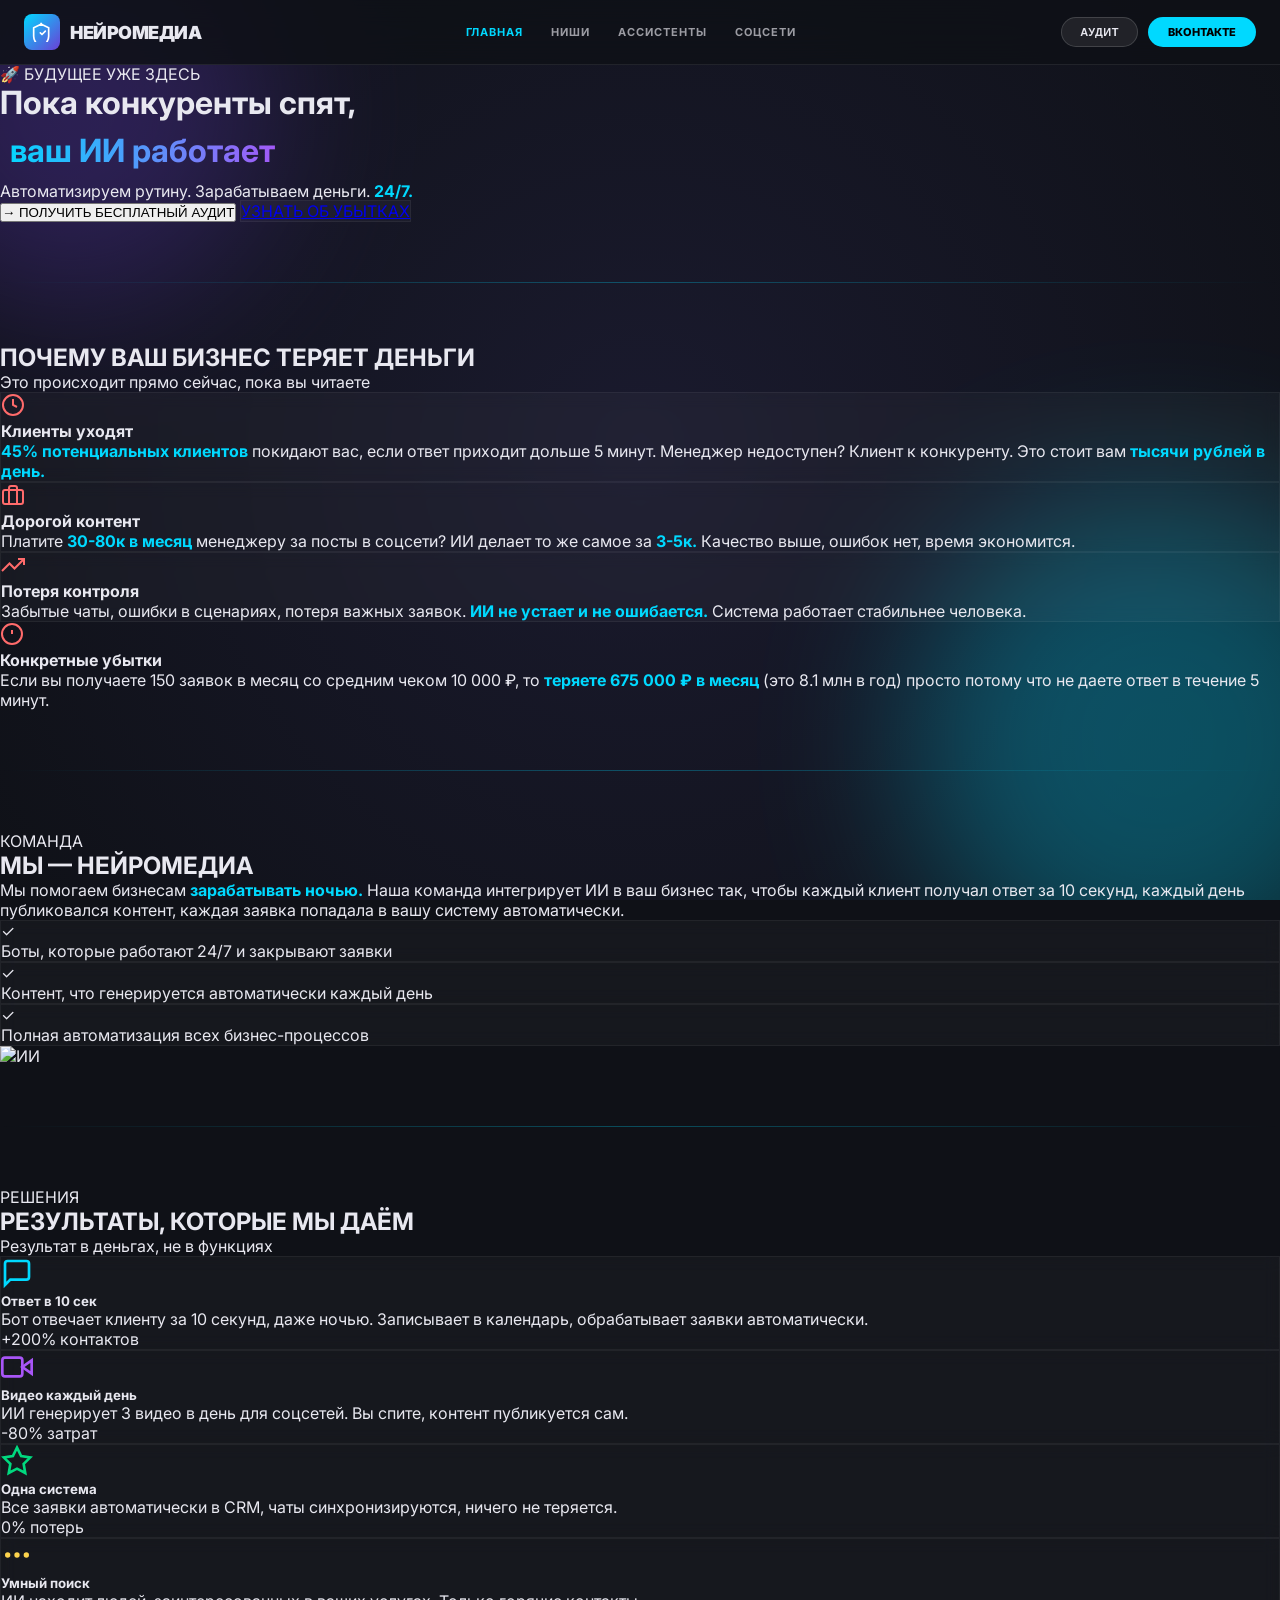
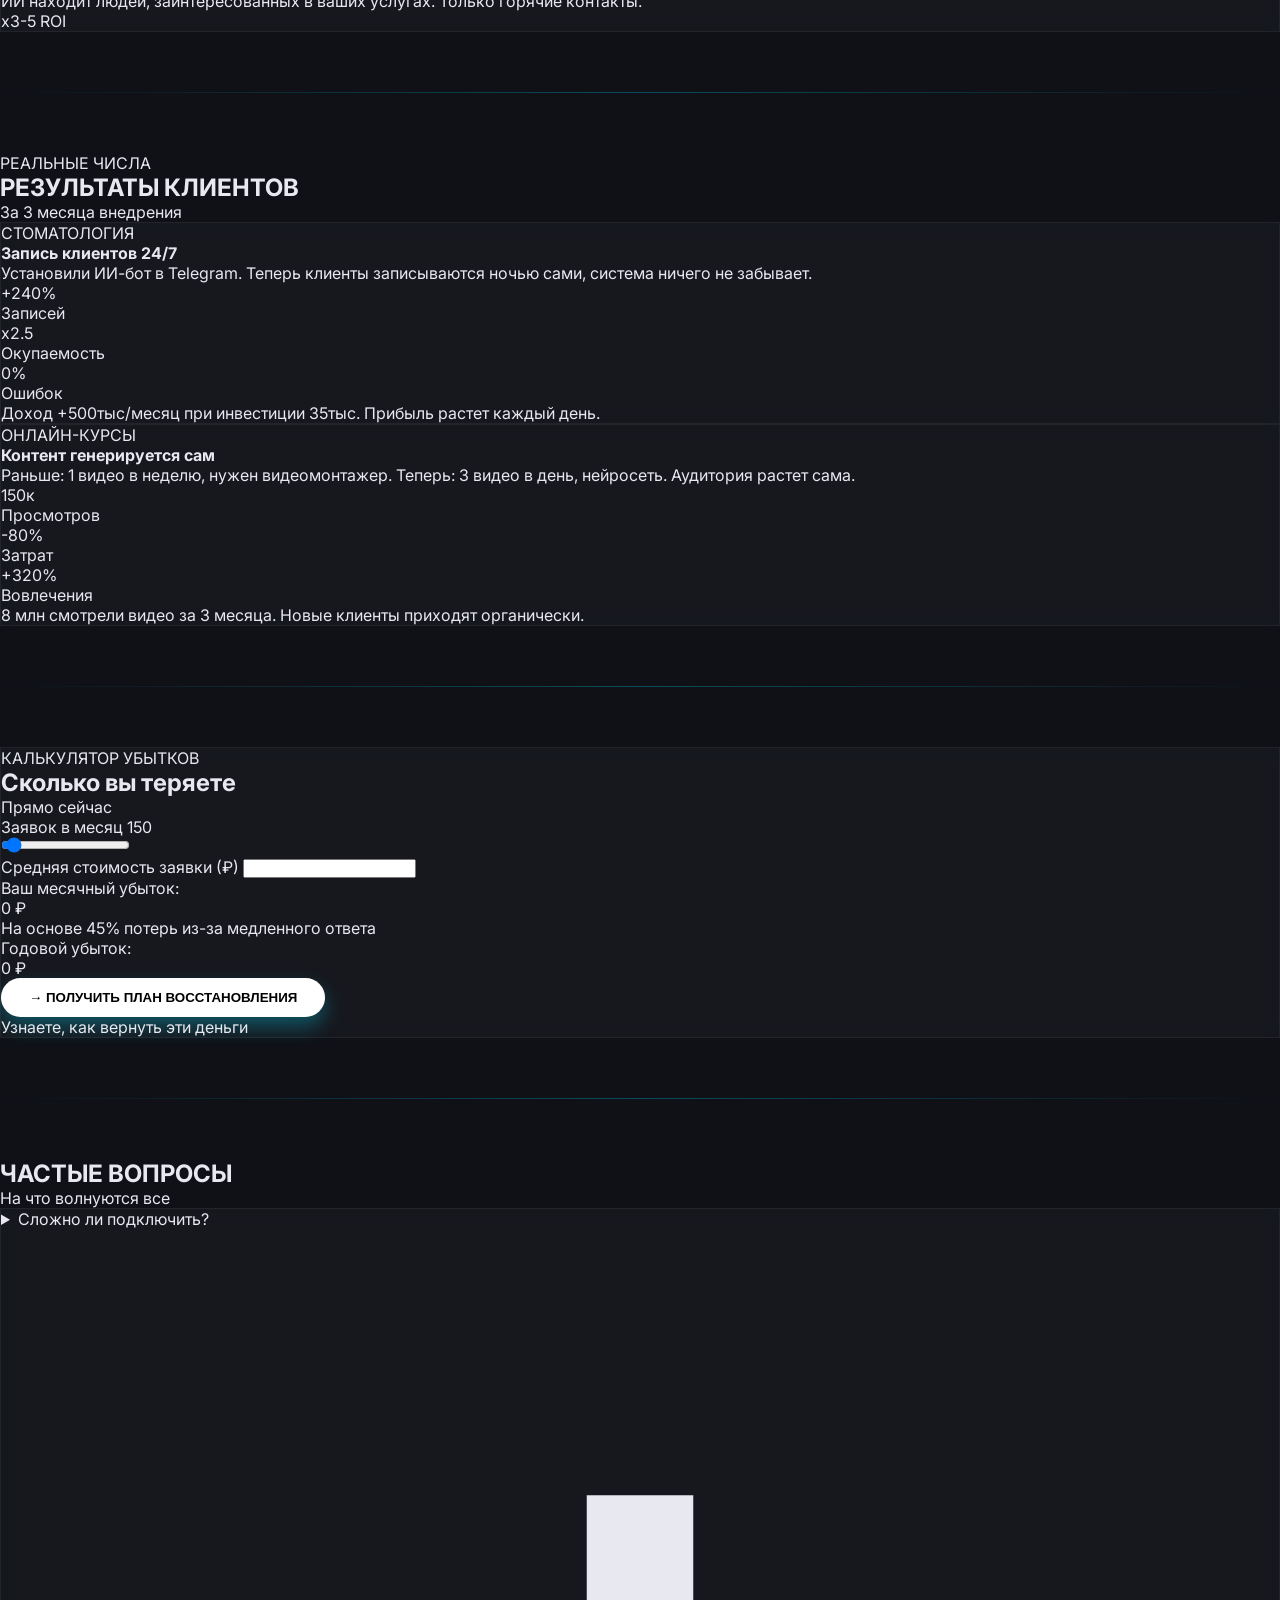
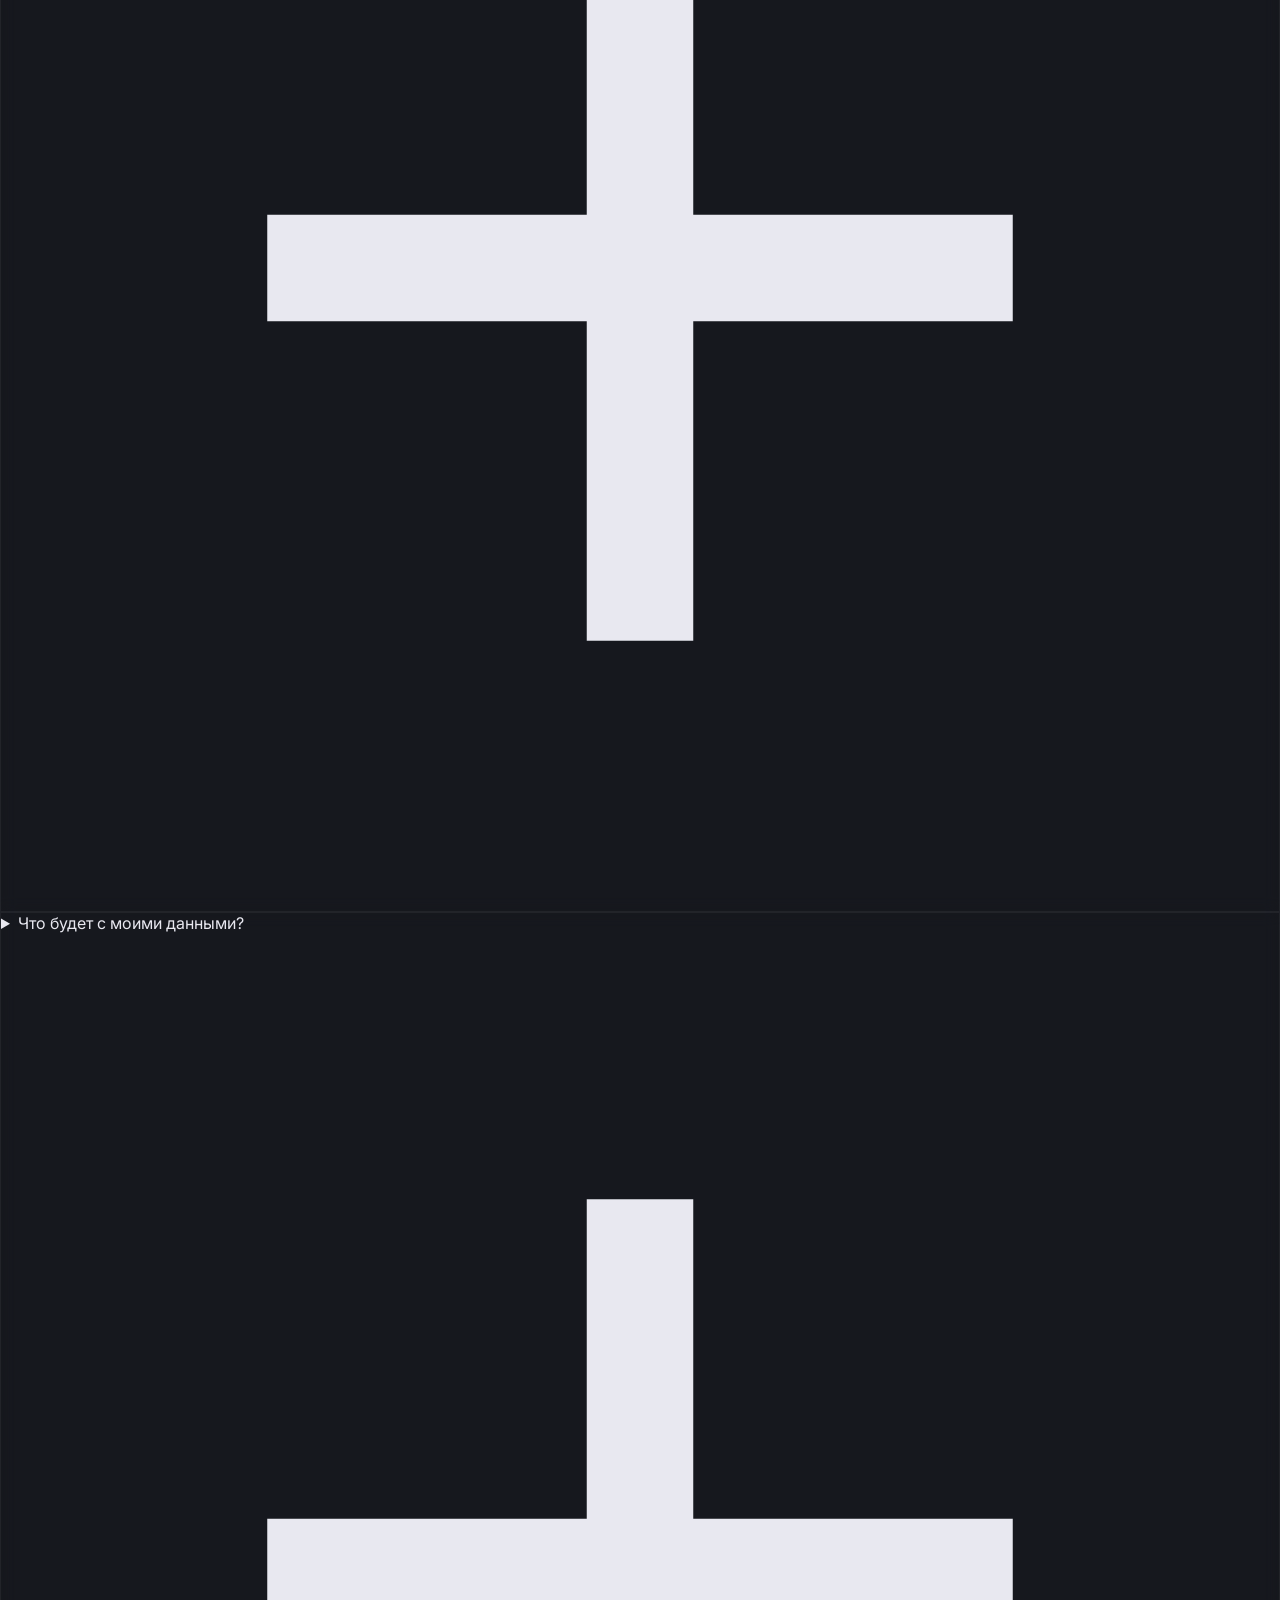
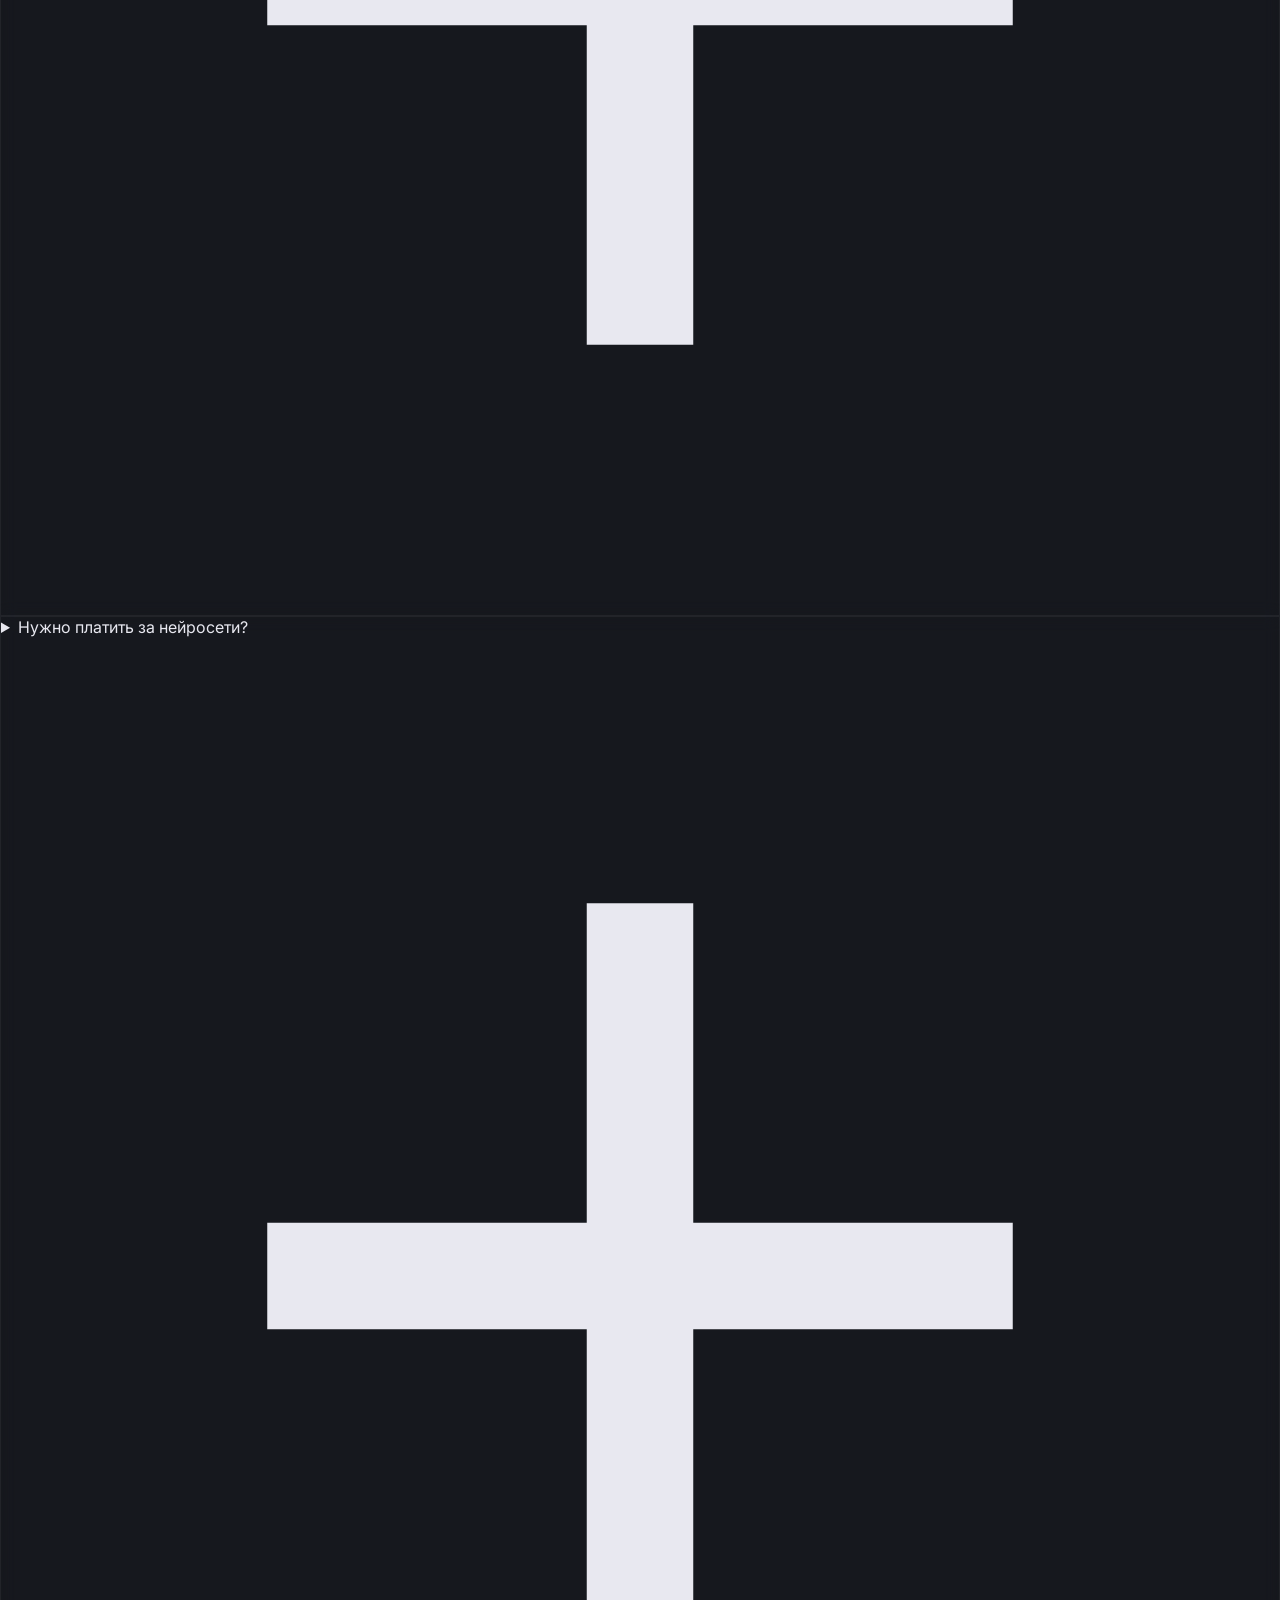
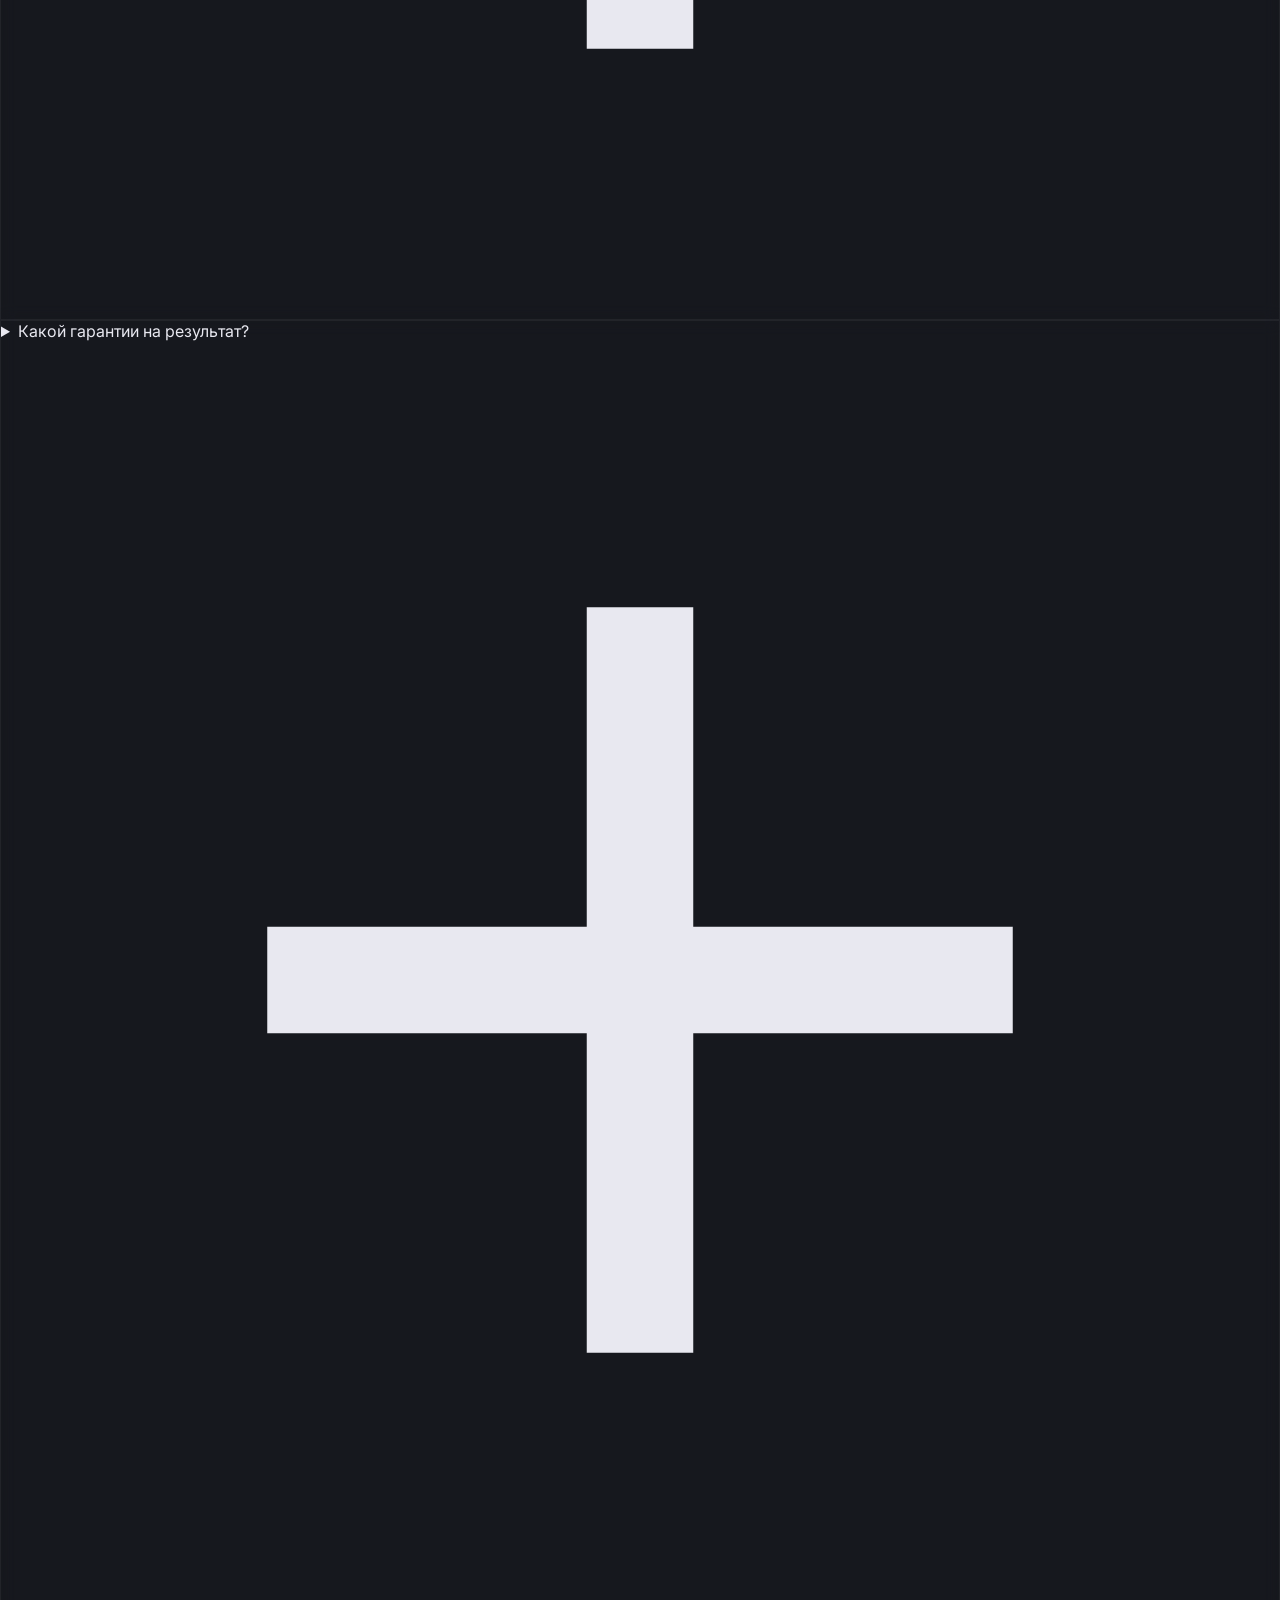
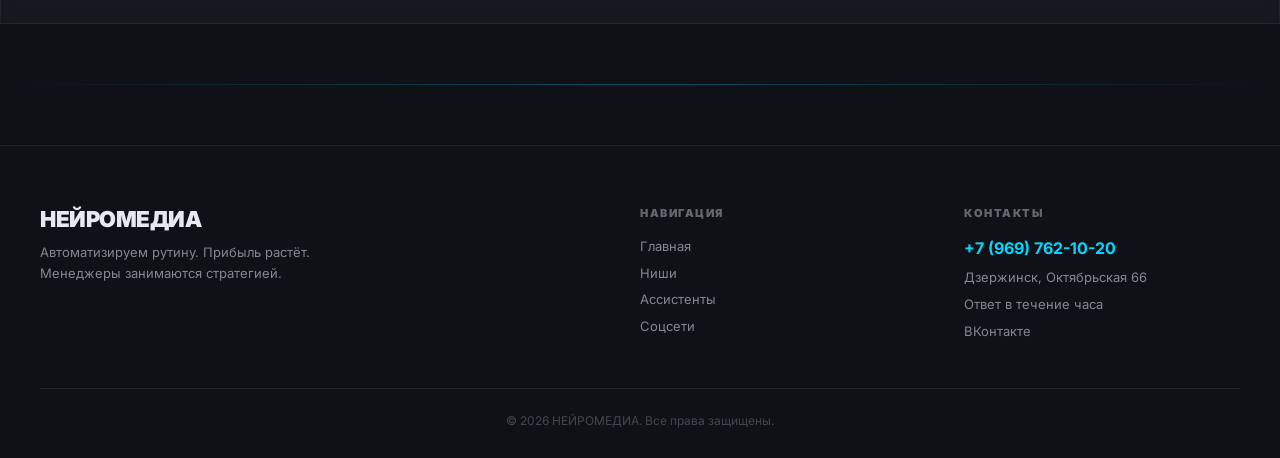
==== commit 43c67534: "Update text, phone, remove italic" ====
--- a/index.html
+++ b/index.html
@@ -593,7 +593,7 @@
             </div>
             <h1 class="hero-title text-2xl sm:text-3xl md:text-4xl lg:text-5xl xl:text-6xl font-black mb-4 md:mb-6 leading-tight tracking-tighter">
                 Пока конкуренты спят,<br>
-                <span class="gradient-text italic">ваш ИИ работает</span>
+                <span class="gradient-text">ваш ИИ работает</span>
             </h1>
             <p class="text-sm sm:text-base md:text-base lg:text-lg text-gray-300 max-w-3xl mx-auto mb-6 md:mb-10 leading-relaxed animate-on-scroll px-2 md:px-0">
                 Автоматизируем рутину. Зарабатываем деньги. <span class="highlight-text">24/7.</span>
@@ -727,7 +727,7 @@
         <div class="max-w-6xl mx-auto">
             <div class="text-center mb-12 md:mb-16 animate-on-scroll">
                 <div class="inline-block px-3 py-1 rounded-full bg-cyan-500/10 border border-cyan-500/30 text-cyan-400 text-xs font-bold mb-3 md:mb-4">РЕШЕНИЯ</div>
-                <h2 class="text-2xl sm:text-3xl md:text-4xl lg:text-5xl font-black mb-3 md:mb-4 uppercase">ЧТО МЫ ВЫВОЗИМ</h2>
+                <h2 class="text-2xl sm:text-3xl md:text-4xl lg:text-5xl font-black mb-3 md:mb-4 uppercase">РЕЗУЛЬТАТЫ, КОТОРЫЕ МЫ ДАЁМ</h2>
                 <p class="text-gray-400 text-sm md:text-lg">Результат в деньгах, не в функциях</p>
             </div>
             <div class="grid md:grid-cols-2 lg:grid-cols-4 gap-4 md:gap-6">
